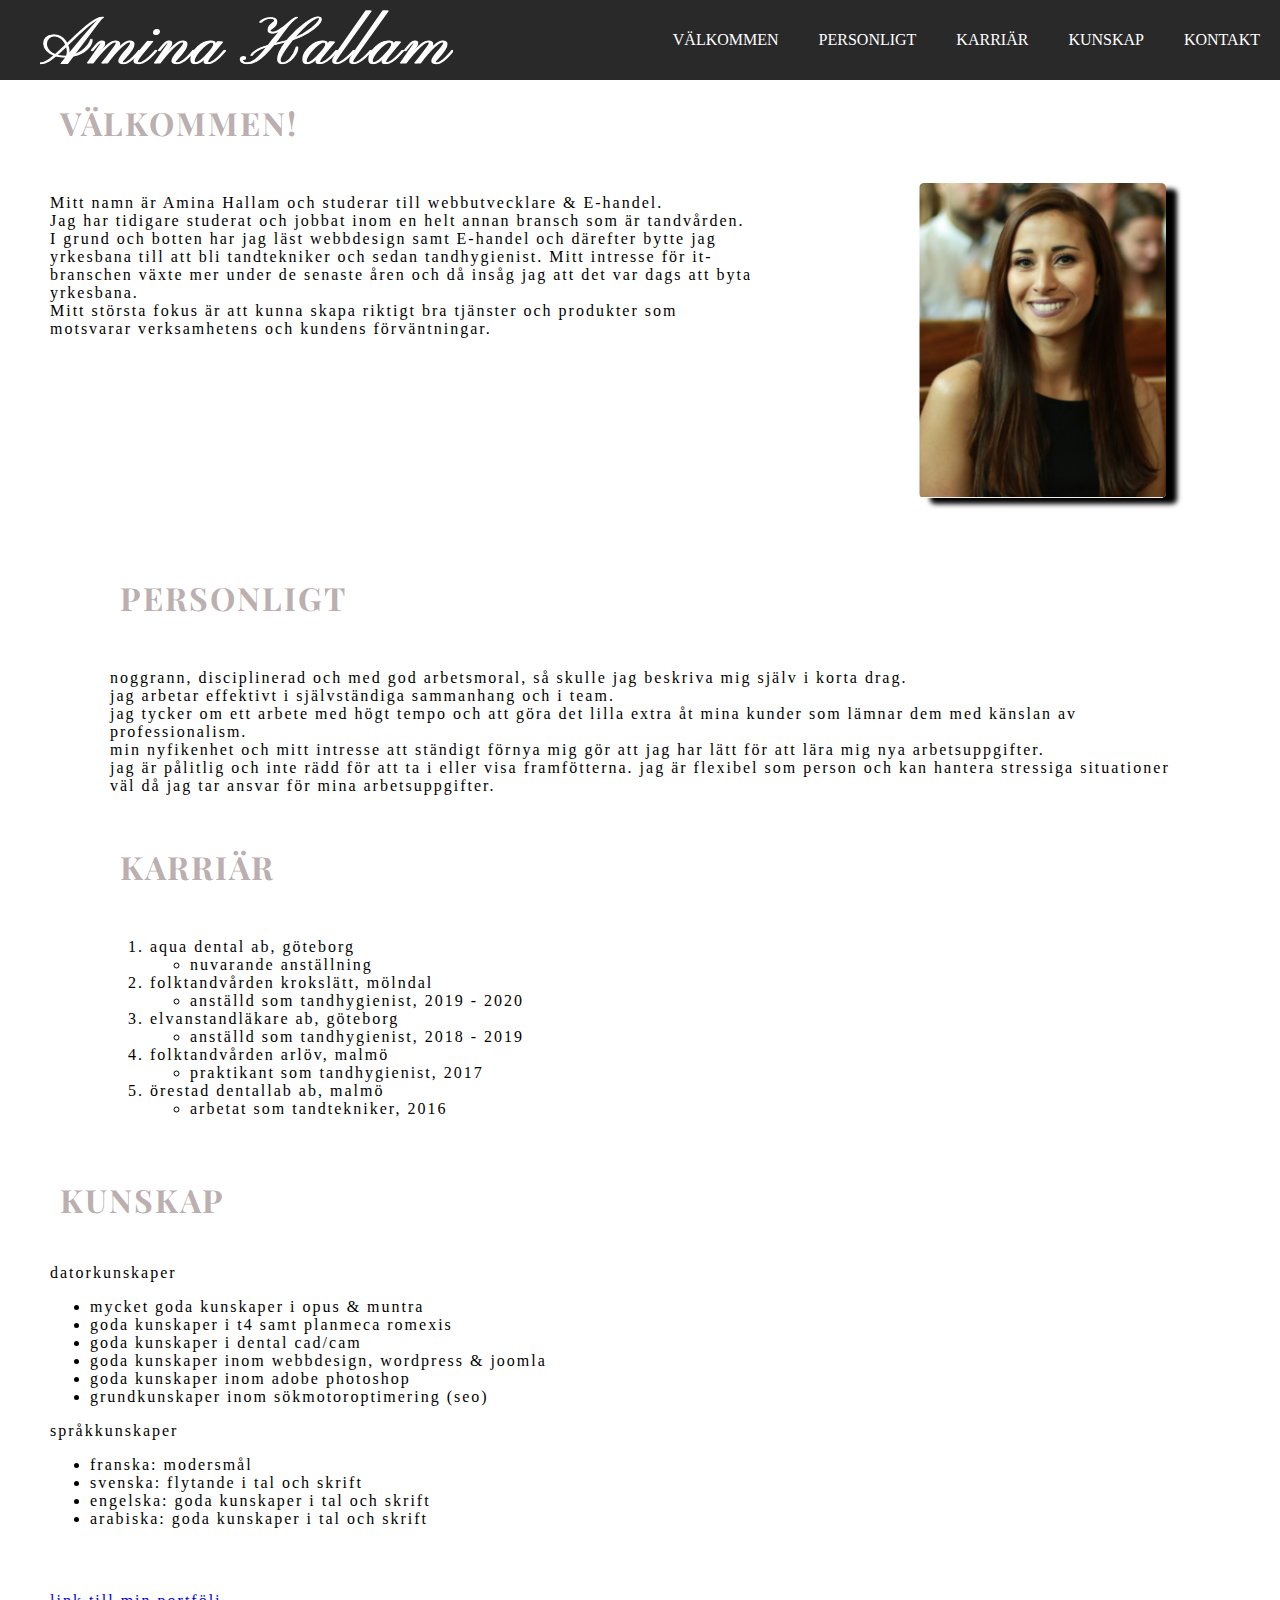
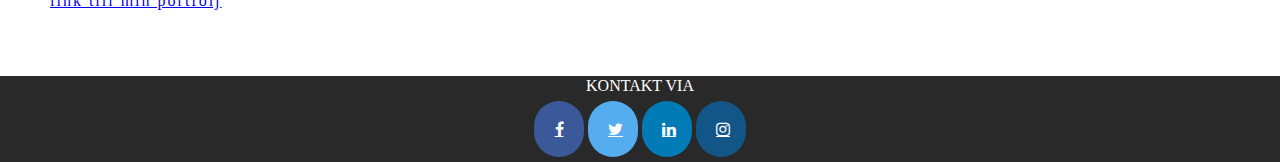
==== index.html @ 90060db5 "Added the initial files for the project :)" ====
<!DOCTYPE html>
<html lang="en">
<head>
    <meta charset="UTF-8">
    <meta http-equiv="X-UA-Compatible" content="IE=edge">
    <meta name="viewport" content="width=device-width, initial-scale=1.0">
    <title>Amina Hallam</title>
    <link rel="preconnect" href="https://fonts.googleapis.com"> 
<link rel="preconnect" href="https://fonts.gstatic.com" crossorigin> 
<link href="https://fonts.googleapis.com/css2?family=Playfair+Display:ital@1&display=swap" rel="stylesheet">
    <link rel="shortcut icon" href="logocv.png">
    <link rel="stylesheet" href="style.css">
<!-- Media Quarys -->    
    <meta name="viewport" content="width=device-width, initial-scale=1.0">
<!-- icon pour social media -->
    <link rel="stylesheet" href="https://cdnjs.cloudflare.com/ajax/libs/font-awesome/4.7.0/css/font-awesome.min.css">

</head>
<header>
    <div id="name"><img src="namn.png"></div>
    <div class="divcontainer">
        <div class="menu"><a href="#h1" class="menu">VÄLKOMMEN</a></div>  
        <div class="menu"><a href="#h2" class="menu">PERSONLIGT</a></div>     
        <div class="menu"><a href="#h3" class="menu">KARRIÄR</a></div>
        <div class="menu"><a href="#h4" class="menu">KUNSKAP</a></div>
        <div class="menu"><a href="./kontakt.html" class="menu">KONTAKT</a></div>
    </div>
</header>
<body>
    <main>
        <section id="container">
            <div class="paragraf">
                <h1 id="h1" class="valkommen">Välkommen!</h1>
                <p class="presentation">
                    Mitt namn är Amina Hallam och studerar till webbutvecklare & E-handel.
                    <br>
                    Jag har tidigare studerat och jobbat inom en helt annan bransch som är tandvården.
                    <br>
                    I grund och botten har jag läst webbdesign samt E-handel och därefter bytte jag yrkesbana till att bli tandtekniker och sedan tandhygienist. Mitt intresse för it-branschen växte mer under de senaste åren och då insåg jag att det var dags att byta yrkesbana.
                    <br> 
                    Mitt största fokus är att kunna skapa riktigt bra tjänster och produkter som motsvarar verksamhetens och kundens förväntningar.    
                </p>

            </div>
            <div class="positionimg">
                <img class="photo" src="./photo.png" alt="personligt foto">
            </div>
        </section>
        <br>

        <section class="secondcontainer">
        <div>
            <h2 id="h2" class="valkommen">Personligt</h2>
            <div>
            <p class="personligt">
                Noggrann, disciplinerad och med god arbetsmoral, så skulle jag beskriva mig själv i korta drag.
                <br>
                Jag arbetar effektivt i självständiga sammanhang och i team.
                <br>
                Jag tycker om ett arbete med högt tempo och att göra det lilla extra åt mina kunder som lämnar dem med känslan av professionalism.
                <br> 
                Min nyfikenhet och mitt intresse att ständigt förnya mig gör att jag har lätt för att lära mig nya arbetsuppgifter.
                <br>
                Jag är pålitlig och inte rädd för att ta i eller visa framfötterna. Jag är flexibel som person och kan hantera stressiga situationer väl då jag tar ansvar för mina arbetsuppgifter.<br>
            </p>
            </div>
        
        </div>

        <div>
            <h3 id="h3" class="valkommen">Karriär</h3>
            <div class="karriar">
            <p>
            <ol>
                <li>Aqua Dental AB, Göteborg</li>
                <ul>
                    <li>nuvarande anställning </li>
                </ul>
                <li>Folktandvården Krokslätt, Mölndal</li>
                <ul>
                    <li>Anställd som Tandhygienist, 2019 - 2020</li>
                </ul>
                <li>Elvanstandläkare AB, Göteborg</li>
                <ul>
                    <li>Anställd som Tandhygienist, 2018 - 2019</li>
                </ul>
                <li>Folktandvården Arlöv, Malmö</li>
                <ul>
                    <li>Praktikant som Tandhygienist, 2017</li>
                </ul>
                <li>Örestad Dentallab AB, Malmö</li>
                <ul>
                    <li>Arbetat som Tandtekniker, 2016</li>
                </ul>
            </ol>
            </p>

            </div>
        </div>
        </section>

        <section>
        <div>
            <h4 id="h4" class=valkommen>Kunskap</h4>
            <div class="kunskap">Datorkunskaper
            <ul>
                <li>Mycket goda kunskaper i Opus & Muntra</li>
                <li>Goda kunskaper i T4 samt Planmeca Romexis</li> 
                <li>Goda kunskaper i Dental CAD/CAM</li>
                <li>Goda kunskaper inom Webbdesign, wordpress & Joomla</li>
                <li>Goda kunskaper inom Adobe Photoshop</li>
                <li>Grundkunskaper inom sökmotoroptimering (SEO)</li>
            </ul>

            <p>Språkkunskaper
            <ul>  
                <li>Franska: Modersmål</li>
                <li>Svenska: Flytande i tal och skrift</li>
                <li>Engelska: Goda kunskaper i tal och skrift</li>
                <li>Arabiska: goda kunskaper i tal och skrift</li>   
            </ul> 
            </p>
            </div>
        
            <div> 
            <p class="portfolj"><a href="Portfolj.html">Link till min Portfölj</a>
            </p>
            </div>
        </div>
        </section>

        <section>
            <div class="container">

            </div>

        </section>
    </main>
    
    <footer>
        <div class="footer">
            <p>KONTAKT VIA</p>
        </div>
        <div class="icon">
            <a href="#" class="fa fa-facebook"></a> 
            <a href="#" class="fa fa-twitter"></a>
            <a href="#" class="fa fa-linkedin"></a>
            <a href="#" class="fa fa-instagram"></a>
        </div>

    </footer>



</body>
</html>
---- style.css ----
* {
    box-sizing: border-box;
}

html {
    scroll-behavior: smooth;
}

body {
    margin: 0;
    padding: 0;
}
header {
    display: flex;
    flex-wrap: wrap;
    min-height: 80px;
    background-color: #292929;
    color: white;
    flex-grow: 5;
}
#name {
     
    display: flex;
    flex-grow: 1;
    align-items: center;
    align-content: center;
    padding-left: 40px;
}

.divcontainer {
    flex-direction: row;
    flex-grow: 6;
    display: flex;
    min-height: 80px;
    background-color: #292929;
    color: white;
    justify-content: flex-end;
}

.menu {
    color: white;
    text-decoration: none;
    display: flex;
    align-items: center;
    justify-self: center;
    justify-content: center;
    padding: 10px;
    
}

.valkommen {
    font-family: 'Playfair Display', serif;
    text-transform: uppercase;
    font-size: 2em; 
    letter-spacing: 2px;
    color: #947f7fa6;
    margin-left: 60px;
    margin-right: 60px; 
    flex-grow: 6;
    
}

#container {
    display: flex;
    flex-direction: row;
}


.paragraf {
    width: 65%;
    height: 80%;
}
.presentation {
    font-family: Georgia, 'Times New Roman', Times, serif;
    margin: 50px; 
    letter-spacing: 2px;
    color: black;
}

.photo {
    width: 60%;
    height: auto;
    max-height: 30em;
    object-fit: cover;
    margin-top: 25%;
    margin-right: 50px;
    border-radius: 5px;
    flex-wrap: nowrap;
    box-shadow: 11px 6px 5px black;
}

.positionimg {
    display: flex;
    justify-content: flex-end;
    justify-items: flex-end;
    justify-self: flex-end;
    margin-right: 5%;
}

.secondcontainer {
    font-family: Georgia, 'Times New Roman', Times, serif;
    text-transform: uppercase;
    color: #947f7fa1;
    margin: 60px; 
}

.personligt {
    font-family: Georgia, 'Times New Roman', Times, serif;
    text-transform: lowercase;
    margin: 50px; 
    letter-spacing: 2px;
    color: black;

}

.karriar {
    font-family: Georgia, 'Times New Roman', Times, serif;
    text-transform: lowercase;
    margin: 50px; 
    letter-spacing: 2px;
    color: black;
    
}

.kunskap {
    font-family: Georgia, 'Times New Roman', Times, serif;
    text-transform: lowercase;
    margin-left: 50px; 
    letter-spacing: 2px;
    color: black;

}

.container {
    width: 100%;
    height: 50px;
    background-color: white;
}

.portfolj {
    font-family: Georgia, 'Times New Roman', Times, serif;
    text-transform: lowercase;
    margin-top: 5%;
    margin-left: 50px; 
    letter-spacing: 2px;
    color: black;

}


.footer {
    display: flex;
    width: 100%;
    height: 20px;
    background-color: #292929;
    color: white;
    flex-grow: 5;
    align-items: center;
    justify-items: center;
    justify-content: center;

}


.icon {
    background-color: #292929;
    display: flex;
    align-items: center;
    justify-items: center;
    justify-content: center;
}


.fa {  
    padding: 20px;  
  text-align: center;  
    margin: 5px 2px;  
    font-size: 30px;  
    width: 50px; 
    border-radius: 40px; 
  }  
  .fa-facebook {  
    background: #3B5998;  
    color: white; 
    border-radius: 40px; 
  }  
  .fa-twitter {  
    background: #55ACEE;  
    color: white; 
    border-radius: 40px; 
  } 
  .fa-linkedin {  
    background: #007bb5;  
    color: white;
    border-radius: 40px;  
  }  
  .fa-instagram {  
    background: #125688;  
    color: white;  
    border-radius: 40px;
  } 

  .job {
    width: 80%;
    max-height: 20em;
    object-fit: cover;
    margin-top: 45%;
    margin-right: 50px;
    border-radius: 80px;
    flex-wrap: nowrap;
    box-shadow: 11px 6px 5px rgb(197, 176, 176);
  }

  /****** media query ******/

@media  screen and (max-width: 1080) {
    .footer {
        width: 100%;
        height: auto;
    }
    .icon {
        width: 100%;
        height: auto;
    }
    #name {
        object-fit: contain;
        width: auto;
    }
    header {
        display: flex;
        flex-wrap: wrap;
    }
}

@media screen and (max-width: 630px) {

    .divcontainer {
        display: flex;
        width: auto; 
        flex-wrap: wrap;
        
    }

    #name {
        display: none; 
        height: 0;
        margin-left: 0px;
        flex-basis: 0%;
    }
    .menu {
    display: flex;
    align-items: center;
    justify-self: center;
    justify-content: center;
    margin-top: 5px;

    
    }
    
    .photo {
        width: 120px;
        position: static;
        margin-top: 60px;
        margin-right: 10px;
        padding: 0; 
    }
    .presentation {
        margin: 15px; 
    }
    .main {
        padding: 0; 
    }
    .div {
        margin: 0; 
    }
    .divcontainer {
        padding-left: 0; 
    }
    .valkommen {
        width: 100%;
        margin: 15px; 
        display: flex;
        align-items: center;
        justify-content: center;
        align-content: center;
        padding: 0; 
    }
    .personligt {
        margin: 10px; 
        padding: 0; 
    }
    .karriar {
        margin: 0;
        padding: 0; 
    }
    .kunskap {
        margin: 15px; 
    }

    .footer .icon {
        width: auto;
        justify-content: flex-end;
    }

 }
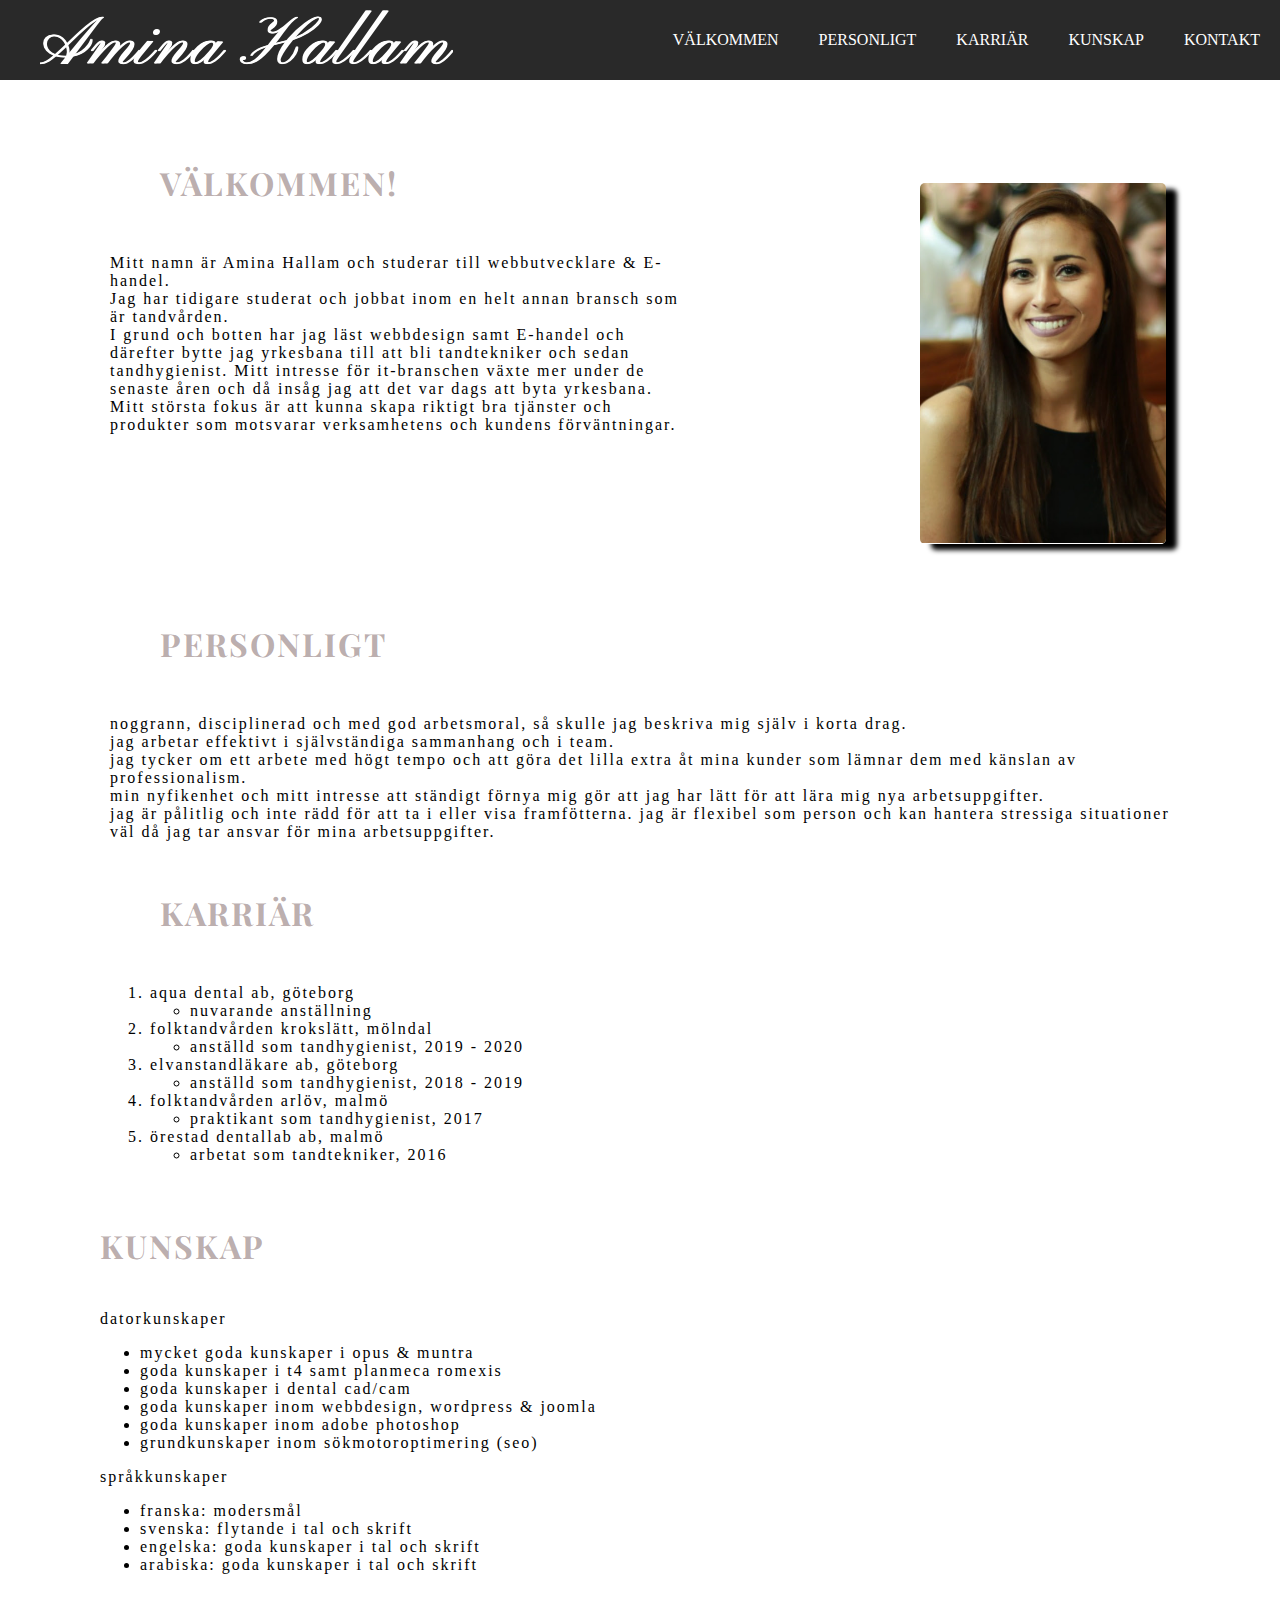
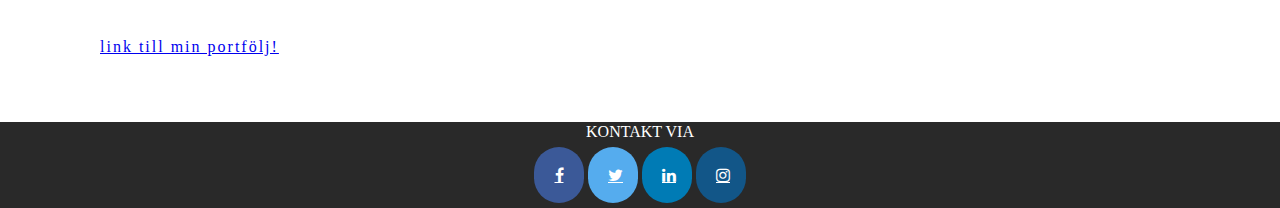
==== commit 5eac2db8: "Changed the fonts" ====
--- a/index.html
+++ b/index.html
@@ -9,10 +9,11 @@
 <link rel="preconnect" href="https://fonts.gstatic.com" crossorigin> 
 <link href="https://fonts.googleapis.com/css2?family=Playfair+Display:ital@1&display=swap" rel="stylesheet">
     <link rel="shortcut icon" href="logocv.png">
-    <link rel="stylesheet" href="style.css">
-<!-- Media Quarys -->    
+    <link rel="stylesheet" href="style.css">  
+    <link rel="stylesheet" href="https://use.fontawesome.com/releases/v5.15.4/css/all.css" integrity="sha384-DyZ88mC6Up2uqS4h/KRgHuoeGwBcD4Ng9SiP4dIRy0EXTlnuz47vAwmeGwVChigm" crossorigin="anonymous"> 
+   
     <meta name="viewport" content="width=device-width, initial-scale=1.0">
-<!-- icon pour social media -->
+
     <link rel="stylesheet" href="https://cdnjs.cloudflare.com/ajax/libs/font-awesome/4.7.0/css/font-awesome.min.css">
 
 </head>
@@ -123,7 +124,8 @@
             </div>
         
             <div> 
-            <p class="portfolj"><a href="Portfolj.html">Link till min Portfölj</a>
+            <p class="portfolj"><a href="Portfolj.html">Link till min Portfölj!</a>
+                <i class="fas fa-book-reader"></i>
             </p>
             </div>
         </div>
--- a/style.css
+++ b/style.css
@@ -54,7 +54,7 @@
     font-size: 2em; 
     letter-spacing: 2px;
     color: #947f7fa6;
-    margin-left: 60px;
+    margin-left: 100px;
     margin-right: 60px; 
     flex-grow: 6;
     
@@ -69,6 +69,7 @@
 .paragraf {
     width: 65%;
     height: 80%;
+    padding: 60px;
 }
 .presentation {
     font-family: Georgia, 'Times New Roman', Times, serif;
@@ -125,7 +126,7 @@
 .kunskap {
     font-family: Georgia, 'Times New Roman', Times, serif;
     text-transform: lowercase;
-    margin-left: 50px; 
+    margin-left: 100px; 
     letter-spacing: 2px;
     color: black;
 
@@ -141,11 +142,44 @@
     font-family: Georgia, 'Times New Roman', Times, serif;
     text-transform: lowercase;
     margin-top: 5%;
-    margin-left: 50px; 
-    letter-spacing: 2px;
-    color: black;
-
-}
+    margin-left: 100px; 
+    letter-spacing: 2px;
+    color: black;
+
+}
+
+input[type=text], select, textarea {
+    width: 100%;
+    padding: 12px;
+    border: 1px solid rgb(236, 211, 211);
+    border-radius: 4px;
+    box-sizing: border-box;
+    margin-top: 6px;
+    margin-bottom: 16px;
+    resize: vertical;
+    background-color: white;
+  }
+  
+  input[type=submit] {
+    background-color: #aa8c04;
+    color: white;
+    padding: 12px 20px;
+    border: none;
+    border-radius: 4px;
+    cursor: pointer;
+  }
+  
+  input[type=submit]:hover {
+    background-color: #aa8c04;
+  }
+  
+  .formular {
+    font-family: Georgia, 'Times New Roman', Times, serif;
+    border-radius: 5px;
+    background-color: #f2f2f2;
+    padding: 50px;
+    margin: 50px;
+  }
 
 
 .footer {
@@ -173,7 +207,7 @@
 
 .fa {  
     padding: 20px;  
-  text-align: center;  
+    text-align: center;  
     margin: 5px 2px;  
     font-size: 30px;  
     width: 50px; 
@@ -208,10 +242,8 @@
     margin-right: 50px;
     border-radius: 80px;
     flex-wrap: nowrap;
-    box-shadow: 11px 6px 5px rgb(197, 176, 176);
-  }
-
-  /****** media query ******/
+    box-shadow: 8px 3px 5px rgb(197 176 176)
+  }
 
 @media  screen and (max-width: 1080) {
     .footer {
@@ -260,12 +292,17 @@
     .photo {
         width: 120px;
         position: static;
-        margin-top: 60px;
-        margin-right: 10px;
+        margin-top: 100px;
+        margin-right: 60px;
         padding: 0; 
     }
+    .paragraf {
+        padding: 10px;
+    }
+
     .presentation {
         margin: 15px; 
+        padding: 10px;
     }
     .main {
         padding: 0; 
@@ -283,7 +320,7 @@
         align-items: center;
         justify-content: center;
         align-content: center;
-        padding: 0; 
+        padding: 10px; 
     }
     .personligt {
         margin: 10px; 
@@ -291,10 +328,11 @@
     }
     .karriar {
         margin: 0;
-        padding: 0; 
+        padding: 10px; 
     }
     .kunskap {
         margin: 15px; 
+        padding: 10px;
     }
 
     .footer .icon {
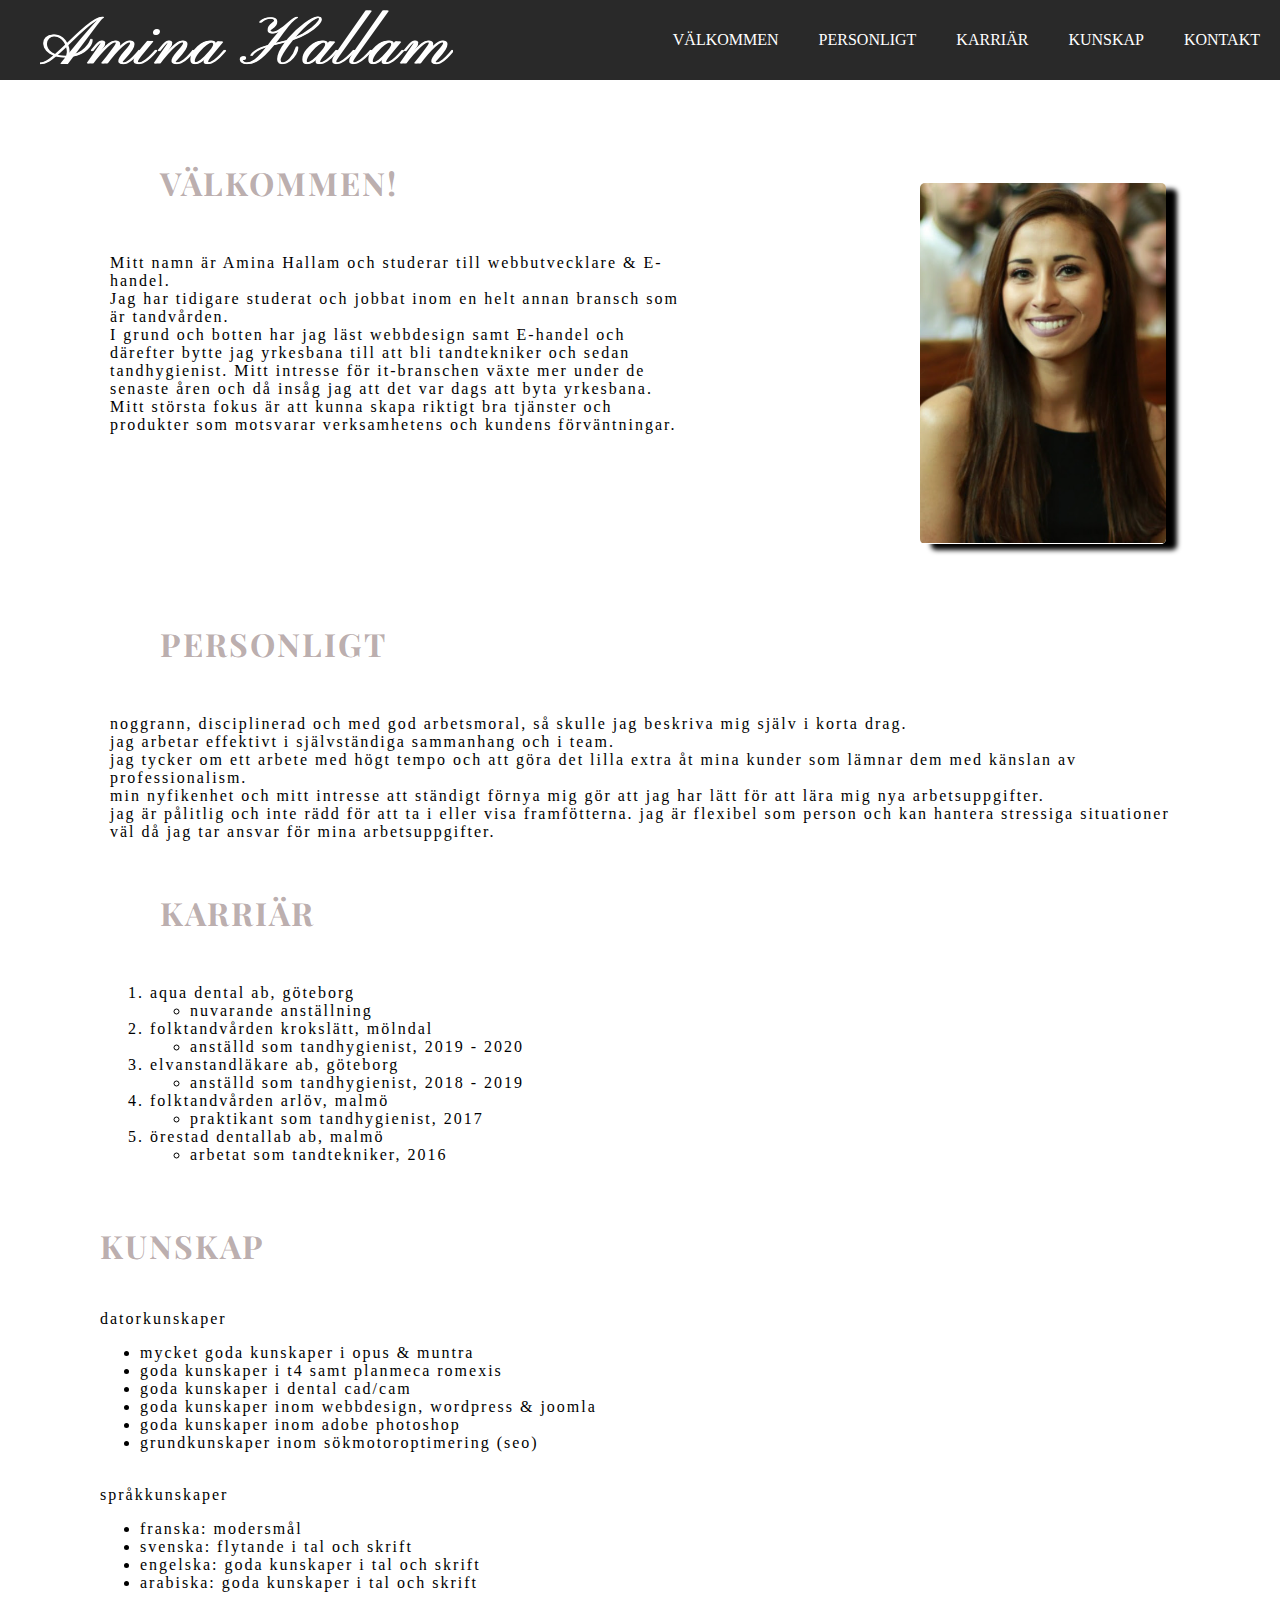
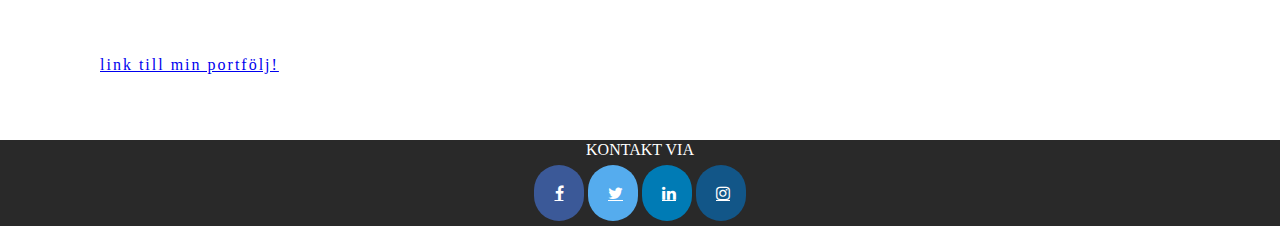
==== commit 6ca054a9: "Last touch up" ====
--- a/index.html
+++ b/index.html
@@ -6,8 +6,8 @@
     <meta name="viewport" content="width=device-width, initial-scale=1.0">
     <title>Amina Hallam</title>
     <link rel="preconnect" href="https://fonts.googleapis.com"> 
-<link rel="preconnect" href="https://fonts.gstatic.com" crossorigin> 
-<link href="https://fonts.googleapis.com/css2?family=Playfair+Display:ital@1&display=swap" rel="stylesheet">
+    <link rel="preconnect" href="https://fonts.gstatic.com" crossorigin> 
+    <link href="https://fonts.googleapis.com/css2?family=Playfair+Display:ital@1&display=swap" rel="stylesheet">
     <link rel="shortcut icon" href="logocv.png">
     <link rel="stylesheet" href="style.css">  
     <link rel="stylesheet" href="https://use.fontawesome.com/releases/v5.15.4/css/all.css" integrity="sha384-DyZ88mC6Up2uqS4h/KRgHuoeGwBcD4Ng9SiP4dIRy0EXTlnuz47vAwmeGwVChigm" crossorigin="anonymous"> 
@@ -17,8 +17,9 @@
     <link rel="stylesheet" href="https://cdnjs.cloudflare.com/ajax/libs/font-awesome/4.7.0/css/font-awesome.min.css">
 
 </head>
-<header>
-    <div id="name"><img src="namn.png"></div>
+<body>
+    <header>
+    <div id="name"><img src="namn.png" alt="Amina Hallam"></div>
     <div class="divcontainer">
         <div class="menu"><a href="#h1" class="menu">VÄLKOMMEN</a></div>  
         <div class="menu"><a href="#h2" class="menu">PERSONLIGT</a></div>     
@@ -26,8 +27,7 @@
         <div class="menu"><a href="#h4" class="menu">KUNSKAP</a></div>
         <div class="menu"><a href="./kontakt.html" class="menu">KONTAKT</a></div>
     </div>
-</header>
-<body>
+    </header>
     <main>
         <section id="container">
             <div class="paragraf">
@@ -71,7 +71,7 @@
         <div>
             <h3 id="h3" class="valkommen">Karriär</h3>
             <div class="karriar">
-            <p>
+            
             <ol>
                 <li>Aqua Dental AB, Göteborg</li>
                 <ul>
@@ -94,7 +94,7 @@
                     <li>Arbetat som Tandtekniker, 2016</li>
                 </ul>
             </ol>
-            </p>
+   
 
             </div>
         </div>
@@ -103,7 +103,7 @@
         <section>
         <div>
             <h4 id="h4" class=valkommen>Kunskap</h4>
-            <div class="kunskap">Datorkunskaper
+        <div class="kunskap">Datorkunskaper
             <ul>
                 <li>Mycket goda kunskaper i Opus & Muntra</li>
                 <li>Goda kunskaper i T4 samt Planmeca Romexis</li> 
@@ -112,16 +112,18 @@
                 <li>Goda kunskaper inom Adobe Photoshop</li>
                 <li>Grundkunskaper inom sökmotoroptimering (SEO)</li>
             </ul>
-
-            <p>Språkkunskaper
+        </div>
+        <br>
+        <div class="kunskap">Språkkunskaper
             <ul>  
                 <li>Franska: Modersmål</li>
                 <li>Svenska: Flytande i tal och skrift</li>
                 <li>Engelska: Goda kunskaper i tal och skrift</li>
                 <li>Arabiska: goda kunskaper i tal och skrift</li>   
             </ul> 
-            </p>
-            </div>
+            
+        </div>
+            
         
             <div> 
             <p class="portfolj"><a href="Portfolj.html">Link till min Portfölj!</a>
@@ -131,12 +133,12 @@
         </div>
         </section>
 
-        <section>
-            <div class="container">
+        
+        <div class="container">
 
-            </div>
+        </div>
 
-        </section>
+        
     </main>
     
     <footer>
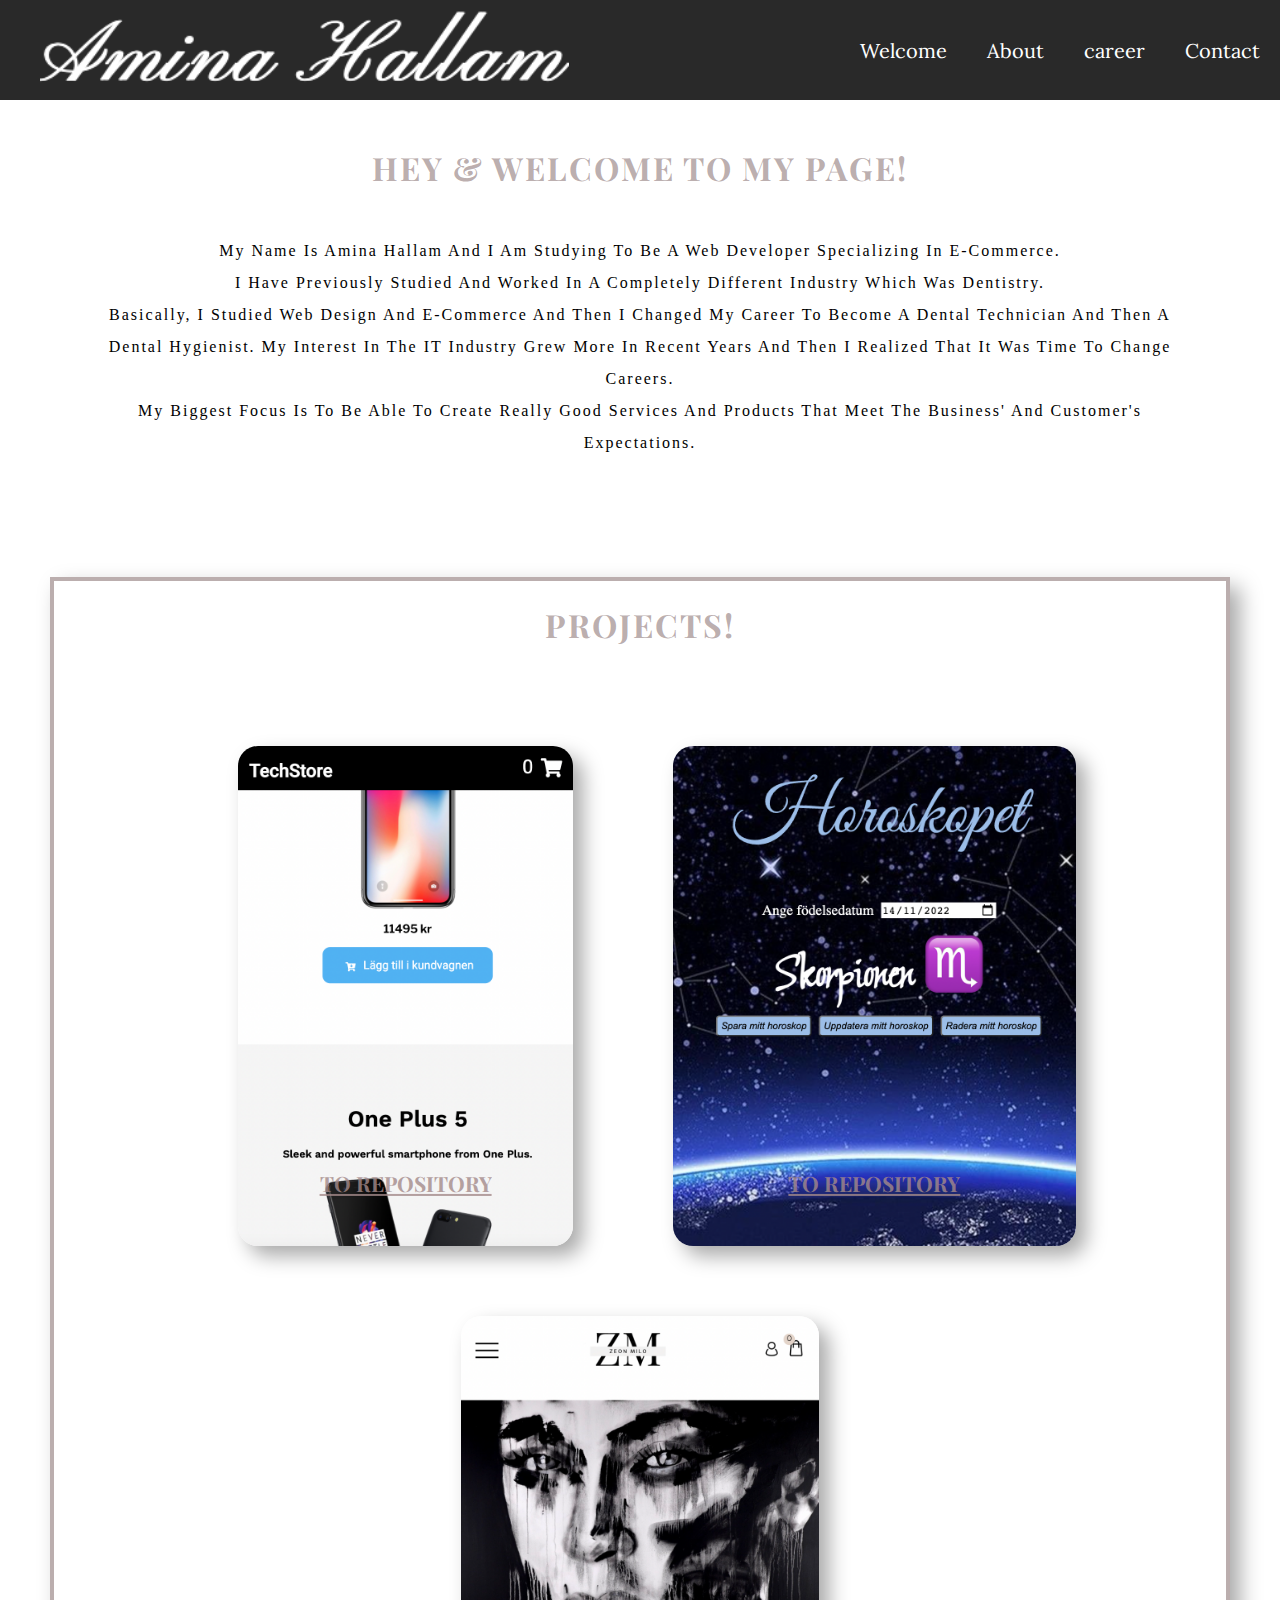
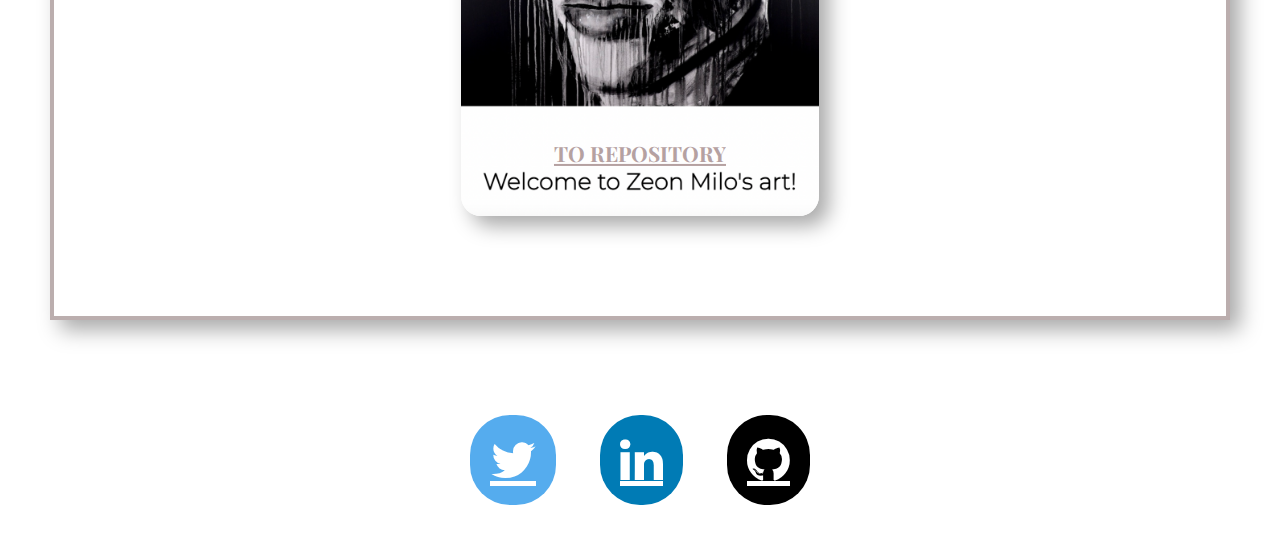
==== commit cf533fe4: "New-changes" ====
--- a/index.html
+++ b/index.html
@@ -8,10 +8,15 @@
     <link rel="preconnect" href="https://fonts.googleapis.com"> 
     <link rel="preconnect" href="https://fonts.gstatic.com" crossorigin> 
     <link href="https://fonts.googleapis.com/css2?family=Playfair+Display:ital@1&display=swap" rel="stylesheet">
-    <link rel="shortcut icon" href="logocv.png">
+    <link rel="shortcut icon" href="./icon/logocv.png">
     <link rel="stylesheet" href="style.css">  
     <link rel="stylesheet" href="https://use.fontawesome.com/releases/v5.15.4/css/all.css" integrity="sha384-DyZ88mC6Up2uqS4h/KRgHuoeGwBcD4Ng9SiP4dIRy0EXTlnuz47vAwmeGwVChigm" crossorigin="anonymous"> 
-   
+    <link rel="preconnect" href="https://fonts.googleapis.com">
+    <link rel="preconnect" href="https://fonts.gstatic.com" crossorigin>
+    <link rel="preconnect" href="https://fonts.googleapis.com">
+    <link rel="preconnect" href="https://fonts.gstatic.com" crossorigin>
+    <link href="https://fonts.googleapis.com/css2?family=Assistant:wght@300&family=Cinzel&family=Lora:ital@1&family=Roboto:wght@700&family=Shalimar&display=swap" rel="stylesheet">    
+    
     <meta name="viewport" content="width=device-width, initial-scale=1.0">
 
     <link rel="stylesheet" href="https://cdnjs.cloudflare.com/ajax/libs/font-awesome/4.7.0/css/font-awesome.min.css">
@@ -19,137 +24,74 @@
 </head>
 <body>
     <header>
-    <div id="name"><img src="namn.png" alt="Amina Hallam"></div>
+        <div><a href="./index.html"><img id="name" src="./icon/namn.png" alt="Amina Hallam"></a></div>
     <div class="divcontainer">
-        <div class="menu"><a href="#h1" class="menu">VÄLKOMMEN</a></div>  
-        <div class="menu"><a href="#h2" class="menu">PERSONLIGT</a></div>     
-        <div class="menu"><a href="#h3" class="menu">KARRIÄR</a></div>
-        <div class="menu"><a href="#h4" class="menu">KUNSKAP</a></div>
-        <div class="menu"><a href="./kontakt.html" class="menu">KONTAKT</a></div>
+        <div class="menu"><a href="./index.html" class="menu">Welcome</a></div>  
+        <div class="menu"><a href="./personligt.html" class="menu">About</a></div>     
+        <div class="menu"><a href="./Portfolj.html" class="menu">career</a></div>
+        <div class="menu"><a href="./kontakt.html" class="menu">Contact</a></div>
     </div>
     </header>
     <main>
-        <section id="container">
+        <section id="indexContainer">
+
             <div class="paragraf">
-                <h1 id="h1" class="valkommen">Välkommen!</h1>
-                <p class="presentation">
-                    Mitt namn är Amina Hallam och studerar till webbutvecklare & E-handel.
-                    <br>
-                    Jag har tidigare studerat och jobbat inom en helt annan bransch som är tandvården.
-                    <br>
-                    I grund och botten har jag läst webbdesign samt E-handel och därefter bytte jag yrkesbana till att bli tandtekniker och sedan tandhygienist. Mitt intresse för it-branschen växte mer under de senaste åren och då insåg jag att det var dags att byta yrkesbana.
-                    <br> 
-                    Mitt största fokus är att kunna skapa riktigt bra tjänster och produkter som motsvarar verksamhetens och kundens förväntningar.    
-                </p>
+                <h1 id="h1" class="valkommen">Hey & welcome to my page!</h1>
 
             </div>
-            <div class="positionimg">
-                <img class="photo" src="./photo.png" alt="personligt foto">
+
+            <div>
+
+                <p class="personligt">
+                    My name is Amina Hallam and I am studying to be a web developer specializing in E-commerce.
+                    <br>
+                    I have previously studied and worked in a completely different industry which was dentistry.
+                    <br>
+                    Basically, I studied web design and e-commerce and then I changed my career to become a dental technician and then a dental hygienist. My interest in the IT industry grew more in recent years and then I realized that it was time to change careers.
+                    <br> 
+                    My biggest focus is to be able to create really good services and products that meet the business' and customer's expectations.
+                </p>
+                
             </div>
+            
         </section>
         <br>
 
-        <section class="secondcontainer">
+        <section id="indexBox">
         <div>
-            <h2 id="h2" class="valkommen">Personligt</h2>
-            <div>
-            <p class="personligt">
-                Noggrann, disciplinerad och med god arbetsmoral, så skulle jag beskriva mig själv i korta drag.
-                <br>
-                Jag arbetar effektivt i självständiga sammanhang och i team.
-                <br>
-                Jag tycker om ett arbete med högt tempo och att göra det lilla extra åt mina kunder som lämnar dem med känslan av professionalism.
-                <br> 
-                Min nyfikenhet och mitt intresse att ständigt förnya mig gör att jag har lätt för att lära mig nya arbetsuppgifter.
-                <br>
-                Jag är pålitlig och inte rädd för att ta i eller visa framfötterna. Jag är flexibel som person och kan hantera stressiga situationer väl då jag tar ansvar för mina arbetsuppgifter.<br>
-            </p>
-            </div>
-        
+            <h1 id="h1" class="valkommen">Projects!</h1>
+
         </div>
 
-        <div>
-            <h3 id="h3" class="valkommen">Karriär</h3>
-            <div class="karriar">
+        <div class="projectsContainer">
+
+           <div class="imgContainer" id="projectImage">
+                <img id="imgBox" src="./project/techStore.png" alt="TechStore">
+                    <a class="centered" href="https://github.com/AminaHallam/TechStore" target="_blank"><h3>To repository</h3></a>
+            </div> 
+            <div class="imgContainer" id="projectImage">
+                <img id="imgBox" src="./project/horoscope.png" alt="Horoscope">
+                <a class="centered" href="https://github.com/AminaHallam/Horoskop" target="_blank"><h3>To repository</h3></a>
+            </div> 
+            <div class="imgContainer" id="projectImage">
+                <img id="imgBox" src="./project/zeonMilo.png" alt="Zeon Milo">
+                <a class="centered" href="https://github.com/AminaHallam/Webshop" target="_blank"><h3>To repository</h3></a>             
+            </div>
             
-            <ol>
-                <li>Aqua Dental AB, Göteborg</li>
-                <ul>
-                    <li>nuvarande anställning </li>
-                </ul>
-                <li>Folktandvården Krokslätt, Mölndal</li>
-                <ul>
-                    <li>Anställd som Tandhygienist, 2019 - 2020</li>
-                </ul>
-                <li>Elvanstandläkare AB, Göteborg</li>
-                <ul>
-                    <li>Anställd som Tandhygienist, 2018 - 2019</li>
-                </ul>
-                <li>Folktandvården Arlöv, Malmö</li>
-                <ul>
-                    <li>Praktikant som Tandhygienist, 2017</li>
-                </ul>
-                <li>Örestad Dentallab AB, Malmö</li>
-                <ul>
-                    <li>Arbetat som Tandtekniker, 2016</li>
-                </ul>
-            </ol>
-   
+        </div>
 
-            </div>
         </div>
         </section>
-
-        <section>
-        <div>
-            <h4 id="h4" class=valkommen>Kunskap</h4>
-        <div class="kunskap">Datorkunskaper
-            <ul>
-                <li>Mycket goda kunskaper i Opus & Muntra</li>
-                <li>Goda kunskaper i T4 samt Planmeca Romexis</li> 
-                <li>Goda kunskaper i Dental CAD/CAM</li>
-                <li>Goda kunskaper inom Webbdesign, wordpress & Joomla</li>
-                <li>Goda kunskaper inom Adobe Photoshop</li>
-                <li>Grundkunskaper inom sökmotoroptimering (SEO)</li>
-            </ul>
-        </div>
-        <br>
-        <div class="kunskap">Språkkunskaper
-            <ul>  
-                <li>Franska: Modersmål</li>
-                <li>Svenska: Flytande i tal och skrift</li>
-                <li>Engelska: Goda kunskaper i tal och skrift</li>
-                <li>Arabiska: goda kunskaper i tal och skrift</li>   
-            </ul> 
-            
-        </div>
-            
-        
-            <div> 
-            <p class="portfolj"><a href="Portfolj.html">Link till min Portfölj!</a>
-                <i class="fas fa-book-reader"></i>
-            </p>
-            </div>
-        </div>
-        </section>
-
-        
-        <div class="container">
-
-        </div>
 
         
     </main>
     
     <footer>
-        <div class="footer">
-            <p>KONTAKT VIA</p>
-        </div>
         <div class="icon">
-            <a href="#" class="fa fa-facebook"></a> 
-            <a href="#" class="fa fa-twitter"></a>
-            <a href="#" class="fa fa-linkedin"></a>
-            <a href="#" class="fa fa-instagram"></a>
+            <a href="https://twitter.com/amina_hallam" target="_blank" class="fa fa-twitter"></a>
+            <a href="https://www.linkedin.com/in/amina-hallam-173391160/" target="_blank" class="fa fa-linkedin"></a>
+            <a href="https://github.com/AminaHallam?tab=repositories" target="_blank" class="fa fa-github"></a>
+            
         </div>
 
     </footer>
--- a/style.css
+++ b/style.css
@@ -28,6 +28,10 @@
 }
 
 .divcontainer {
+    font-family: 'Assistant', sans-serif;
+    font-family: 'Cinzel', serif;
+    font-family: 'Lora', serif;
+    font-size: 20px;
     flex-direction: row;
     flex-grow: 6;
     display: flex;
@@ -54,82 +58,130 @@
     font-size: 2em; 
     letter-spacing: 2px;
     color: #947f7fa6;
-    margin-left: 100px;
-    margin-right: 60px; 
+    display: flex;
     flex-grow: 6;
+    margin-bottom: 30px;
+    justify-content: center;
+    gap: 10px; 
     
 }
 
 #container {
     display: flex;
-    flex-direction: row;
+    flex-direction: column;
+    justify-content: center;
+    align-items: center;
+    margin: 40px; 
+}
+
+#indexContainer {
+    display: flex;
+    flex-direction: column;
+    justify-content: center;
+    align-items: center;
+    text-align: center;
 }
 
 
 .paragraf {
-    width: 65%;
+    width: 100%;
     height: 80%;
-    padding: 60px;
+    padding-top: 25px;
 }
 .presentation {
     font-family: Georgia, 'Times New Roman', Times, serif;
-    margin: 50px; 
     letter-spacing: 2px;
     color: black;
+    line-height: 2;
+}
+
+.kontaktPresentation {
+    padding: 40px; 
+    font-family: Georgia, 'Times New Roman', Times, serif;
+    letter-spacing: 2px;
+    color: black;
+    line-height: 2;
+
+    object-fit: cover;
+    width: 400px;
+    height: 500px;
+    box-shadow: 10px 10px 5px #aaaaaa;
+    display: flex;
+    justify-content: center;
+    align-items: center;
 }
 
 .photo {
-    width: 60%;
+    width: 100%;
     height: auto;
     max-height: 30em;
     object-fit: cover;
-    margin-top: 25%;
-    margin-right: 50px;
-    border-radius: 5px;
+    margin-top: 10px;
+    border-radius: 100px;
     flex-wrap: nowrap;
-    box-shadow: 11px 6px 5px black;
-}
+    box-shadow: 10px 10px 20px #afa9a9;
+}
+
 
 .positionimg {
     display: flex;
-    justify-content: flex-end;
-    justify-items: flex-end;
-    justify-self: flex-end;
-    margin-right: 5%;
-}
+    justify-content: center;
+}
+
 
 .secondcontainer {
     font-family: Georgia, 'Times New Roman', Times, serif;
     text-transform: uppercase;
     color: #947f7fa1;
-    margin: 60px; 
+    
+}
+
+.personligt, .kunskap {
+    font-family: Georgia, 'Times New Roman', Times, serif;
+    text-transform: capitalize;
+    margin-left: 100px; 
+    margin-right: 100px;
+    margin-bottom: 50px;
+    letter-spacing: 2px;
+    color: black;
+    line-height: 2;
+
 }
 
 .personligt {
-    font-family: Georgia, 'Times New Roman', Times, serif;
-    text-transform: lowercase;
-    margin: 50px; 
+    text-align: center;
+}
+
+.karriar {
+    font-family: Georgia, 'Times New Roman', Times, serif;
+    text-transform: capitalize;
+
+    margin-right: 100px;
+    margin-bottom: 50px;
     letter-spacing: 2px;
     color: black;
-
-}
-
-.karriar {
-    font-family: Georgia, 'Times New Roman', Times, serif;
-    text-transform: lowercase;
-    margin: 50px; 
-    letter-spacing: 2px;
-    color: black;
-    
-}
-
-.kunskap {
-    font-family: Georgia, 'Times New Roman', Times, serif;
-    text-transform: lowercase;
-    margin-left: 100px; 
-    letter-spacing: 2px;
-    color: black;
-
+    line-height: 2;
+}
+
+#careerImg {
+    width: 500px;
+    height: 350px;
+}
+
+#thirdContainer {
+    display: flex;
+    flex-direction: row;
+    justify-content: center;
+    align-items: center;
+}
+
+#indexBox {
+    font-family: Georgia, 'Times New Roman', Times, serif;
+    text-transform: uppercase;
+    color: #947f7fa1;
+    border: 4px solid #947f7fa1;
+    margin: 50px;
+    box-shadow: 10px 10px 20px #aaaaaa;
 }
 
 .container {
@@ -138,15 +190,18 @@
     background-color: white;
 }
 
+
 .portfolj {
     font-family: Georgia, 'Times New Roman', Times, serif;
-    text-transform: lowercase;
     margin-top: 5%;
     margin-left: 100px; 
     letter-spacing: 2px;
     color: black;
-
-}
+    text-transform: capitalize;
+
+}
+
+
 
 input[type=text], select, textarea {
     width: 100%;
@@ -161,7 +216,7 @@
   }
   
   input[type=submit] {
-    background-color: #aa8c04;
+    background-color: #947f7fa1;
     color: white;
     padding: 12px 20px;
     border: none;
@@ -170,7 +225,7 @@
   }
   
   input[type=submit]:hover {
-    background-color: #aa8c04;
+    background-color: #947f7fa1;
   }
   
   .formular {
@@ -184,9 +239,7 @@
 
 .footer {
     display: flex;
-    width: 100%;
-    height: 20px;
-    background-color: #292929;
+    height: 150px;
     color: white;
     flex-grow: 5;
     align-items: center;
@@ -197,53 +250,150 @@
 
 
 .icon {
-    background-color: #292929;
     display: flex;
     align-items: center;
     justify-items: center;
     justify-content: center;
+    font-size: 50px;
+    gap: 40px; 
+    padding: 40px; 
 }
 
 
 .fa {  
+    font-size: 40px;
     padding: 20px;  
     text-align: center;  
     margin: 5px 2px;  
-    font-size: 30px;  
-    width: 50px; 
     border-radius: 40px; 
   }  
-  .fa-facebook {  
-    background: #3B5998;  
-    color: white; 
-    border-radius: 40px; 
-  }  
+
+.fa:hover {
+    background-color: #3d4246;
+    opacity: 0.85;
+}
+   
   .fa-twitter {  
     background: #55ACEE;  
     color: white; 
+    font-size: 40px;
     border-radius: 40px; 
   } 
+
   .fa-linkedin {  
     background: #007bb5;  
     color: white;
     border-radius: 40px;  
+    font-size: 40px;
   }  
-  .fa-instagram {  
-    background: #125688;  
-    color: white;  
+  .fa-github {  
+    color: white; 
+    background-color: black; 
     border-radius: 40px;
+    font-size: 80px;
+    border-radius: 40px; 
+    
   } 
 
-  .job {
-    width: 80%;
-    max-height: 20em;
+
+  .contactHeader {
+    font-family: 'Playfair Display', serif;
+    text-transform: uppercase;
+    font-size: 2em; 
+    letter-spacing: 2px;
+    color: #947f7fa6;
+    display: flex;
+    flex-grow: 6;
+    justify-content: center;
+  }
+
+
+  .contactDiv {
+    display: flex;
+    justify-content: center;
     object-fit: cover;
-    margin-top: 45%;
-    margin-right: 50px;
-    border-radius: 80px;
-    flex-wrap: nowrap;
-    box-shadow: 8px 3px 5px rgb(197 176 176)
-  }
+    height: 350px;
+    box-shadow: 10px 10px 5px #aaaaaa;
+    border-radius: 5px;
+  }
+
+  img {
+      height: 100px;
+  }
+
+  .contactIcons {
+    display: flex;
+    flex-direction: row;
+    justify-content: center;
+    padding-top: 20px;
+    gap: 100px; 
+      
+  }
+
+  .adressContainer, .phoneContainer, .emailContainer {
+      display: flex;
+      flex-direction: column;
+      justify-content: center;
+      align-items: center;
+  }
+
+  .projectsContainer {
+    display: flex;
+    flex-wrap: wrap;
+    justify-content: center;
+  
+    width: 100%;
+    margin-bottom: 100px;
+  }
+  
+  #projectImage {
+    display: flex;
+    justify-content: center;
+    width: 40%;
+    height: 100%; 
+  }
+  
+  #imgBox {
+    object-fit: cover;
+    height: 500px;
+    box-shadow: 10px 10px 20px #aaaaaa;
+    
+    border-radius: 20px;
+    transition: all 0.2s ease-in;
+  }
+  
+  #imgBox:hover {
+  background-color: #3d4246;
+  opacity: 0.85; 
+  transform: scale(1.02);
+  
+  }
+
+.imgContainer {
+position: relative;
+text-align: center;
+color: white;
+padding-top: 70px;
+}
+
+.centered {
+font-family: 'Playfair Display', serif;
+position: absolute;
+display: flex;
+top: 89%;
+left: 50%;
+transform: translate(-50%, -50%);
+font-size: 18px;
+font-weight: bolder;
+color: #a48a8a;
+
+padding: 7px 12px;
+opacity: 0.80;
+justify-content: center;
+align-items: center;
+
+margin: 0px !important;
+}
 
 @media  screen and (max-width: 1080) {
     .footer {
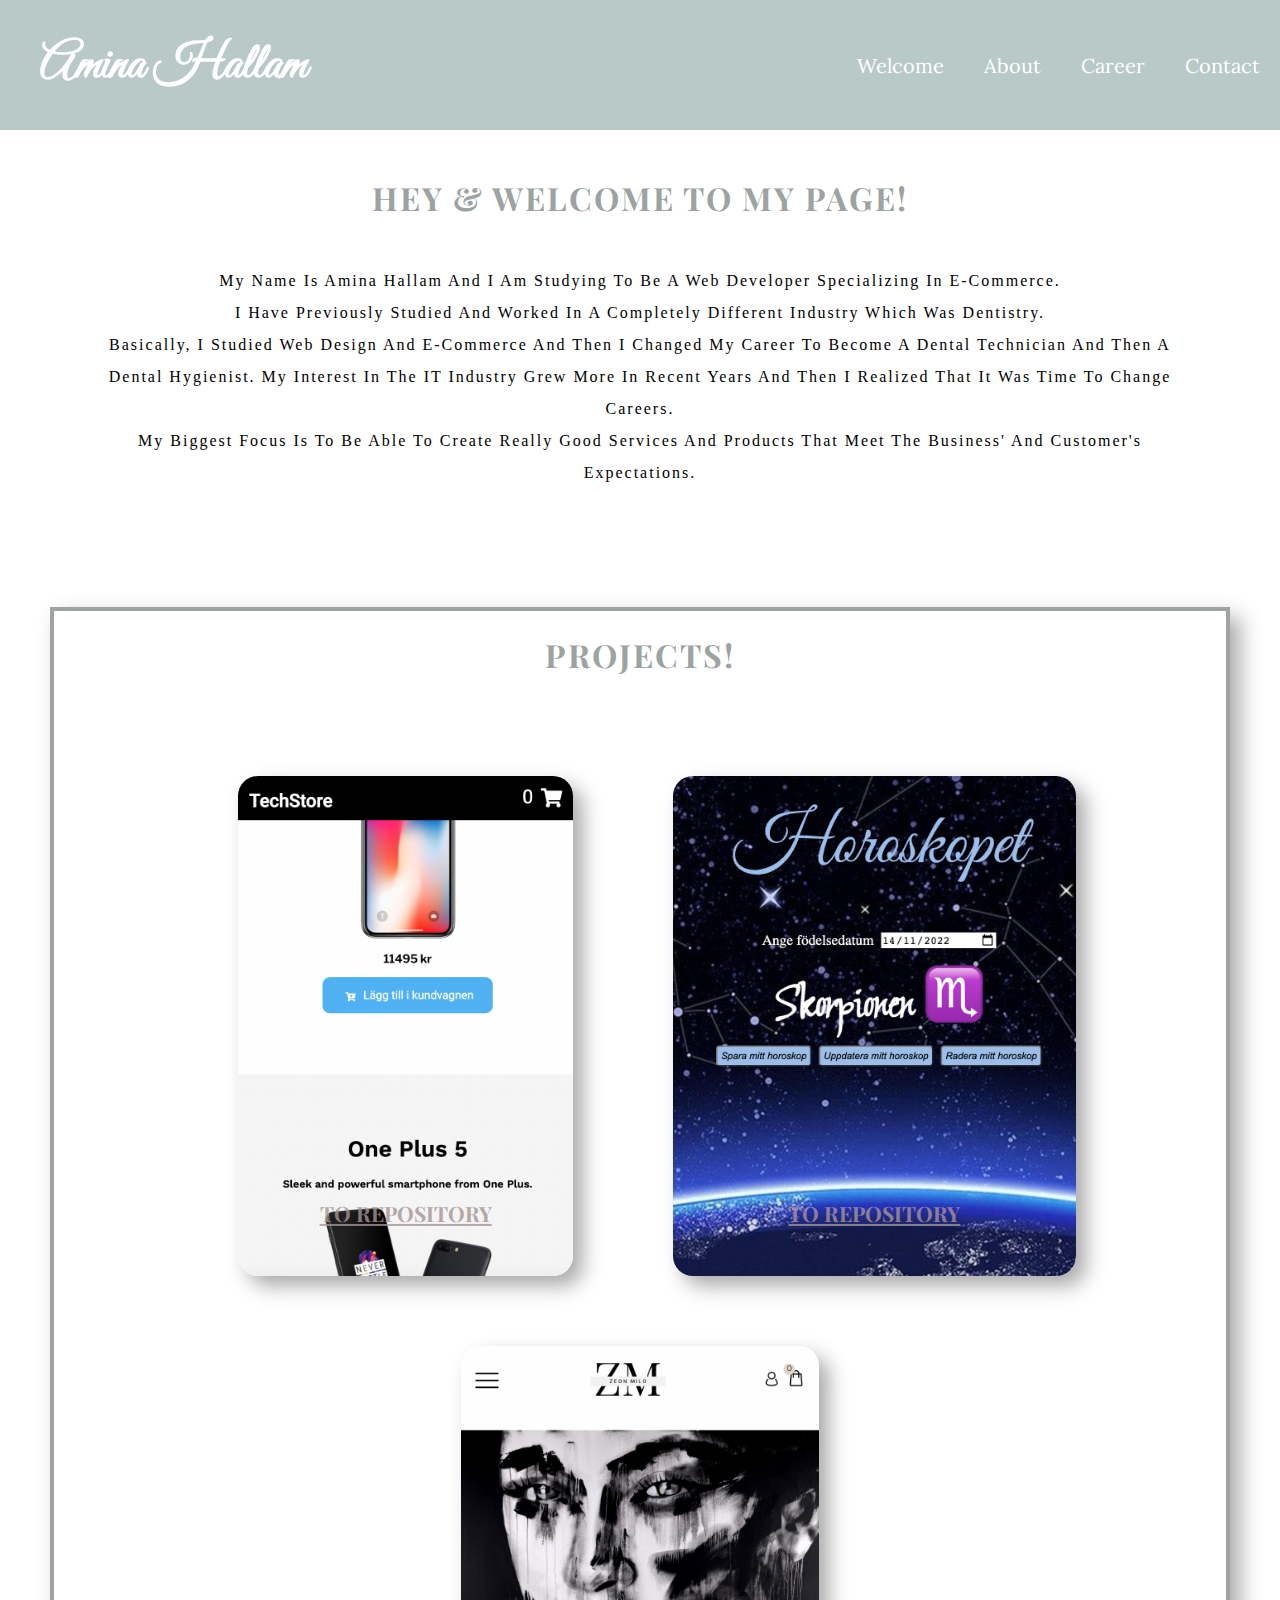
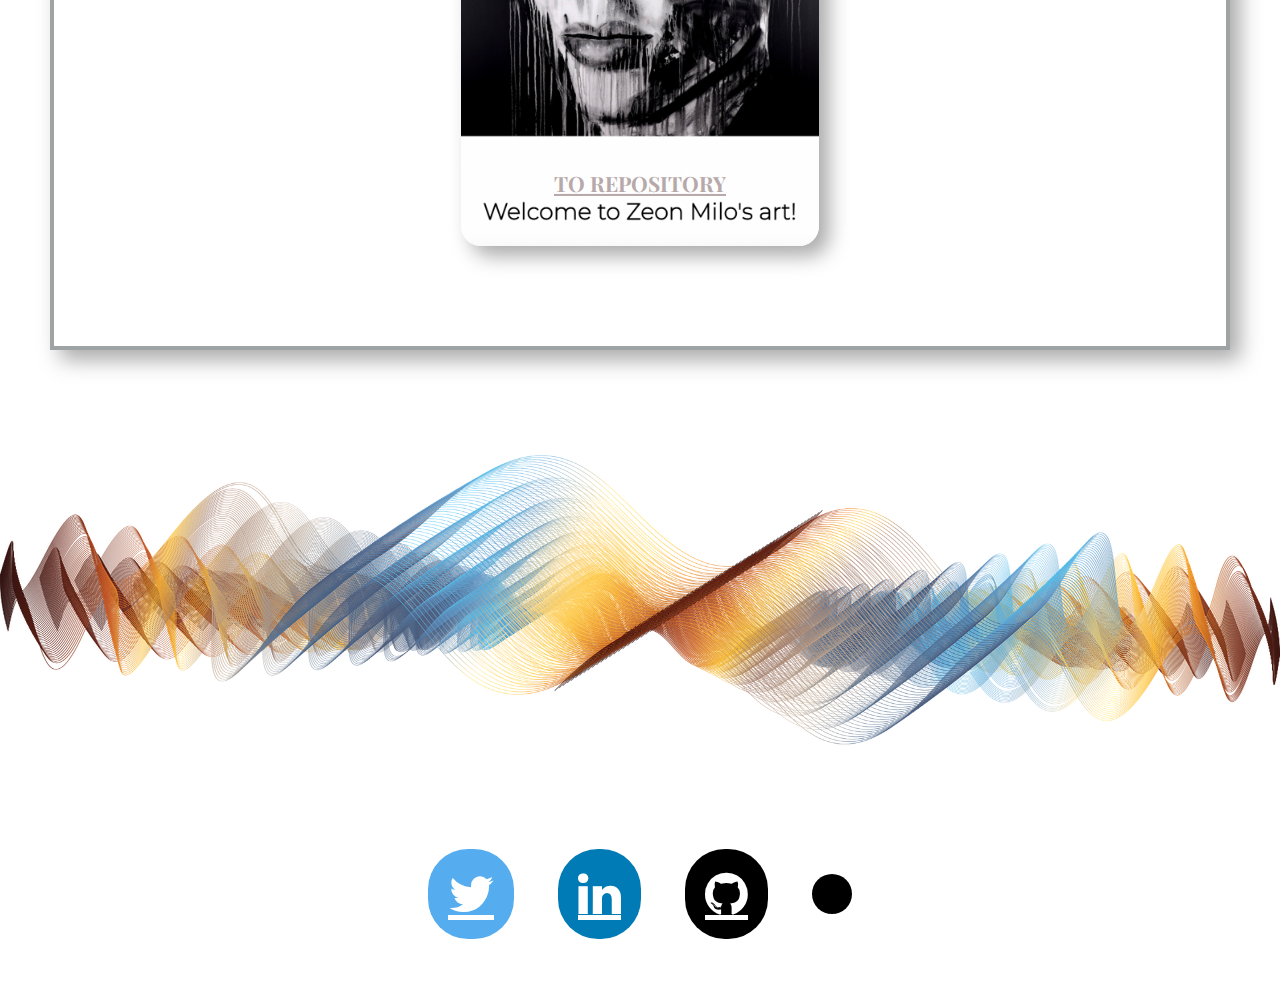
==== commit 37e62f98: "Worked-with-Responsivity" ====
--- a/index.html
+++ b/index.html
@@ -16,7 +16,9 @@
     <link rel="preconnect" href="https://fonts.googleapis.com">
     <link rel="preconnect" href="https://fonts.gstatic.com" crossorigin>
     <link href="https://fonts.googleapis.com/css2?family=Assistant:wght@300&family=Cinzel&family=Lora:ital@1&family=Roboto:wght@700&family=Shalimar&display=swap" rel="stylesheet">    
-    
+    <link rel="preconnect" href="https://fonts.googleapis.com"> 
+    <link rel="preconnect" href="https://fonts.gstatic.com" crossorigin> 
+    <link href="https://fonts.googleapis.com/css2?family=Dancing+Script:wght@500&family=Great+Vibes&display=swap" rel="stylesheet">
     <meta name="viewport" content="width=device-width, initial-scale=1.0">
 
     <link rel="stylesheet" href="https://cdnjs.cloudflare.com/ajax/libs/font-awesome/4.7.0/css/font-awesome.min.css">
@@ -24,11 +26,11 @@
 </head>
 <body>
     <header>
-        <div><a href="./index.html"><img id="name" src="./icon/namn.png" alt="Amina Hallam"></a></div>
+        <a class="headerbackground" href="./index.html" style="text-decoration: none;"><h1 id="name">Amina Hallam</h1>
     <div class="divcontainer">
         <div class="menu"><a href="./index.html" class="menu">Welcome</a></div>  
         <div class="menu"><a href="./personligt.html" class="menu">About</a></div>     
-        <div class="menu"><a href="./Portfolj.html" class="menu">career</a></div>
+        <div class="menu"><a href="./Portfolj.html" class="menu">Career</a></div>
         <div class="menu"><a href="./kontakt.html" class="menu">Contact</a></div>
     </div>
     </header>
@@ -36,7 +38,7 @@
         <section id="indexContainer">
 
             <div class="paragraf">
-                <h1 id="h1" class="valkommen">Hey & welcome to my page!</h1>
+                <h1 id="h1">Hey & welcome to my page!</h1>
 
             </div>
 
@@ -59,7 +61,7 @@
 
         <section id="indexBox">
         <div>
-            <h1 id="h1" class="valkommen">Projects!</h1>
+            <h1 id="h1">Projects!</h1>
 
         </div>
 
@@ -83,6 +85,10 @@
         </div>
         </section>
 
+        <div>
+            <img class="wavesImg" src="./icon/wavesPicture.png" alt="Waves abstract">
+        </div>
+
         
     </main>
     
@@ -91,6 +97,7 @@
             <a href="https://twitter.com/amina_hallam" target="_blank" class="fa fa-twitter"></a>
             <a href="https://www.linkedin.com/in/amina-hallam-173391160/" target="_blank" class="fa fa-linkedin"></a>
             <a href="https://github.com/AminaHallam?tab=repositories" target="_blank" class="fa fa-github"></a>
+            <a href="#6162" target="_blank" class='fab fa-discord'></a>
             
         </div>
 
--- a/style.css
+++ b/style.css
@@ -14,17 +14,26 @@
     display: flex;
     flex-wrap: wrap;
     min-height: 80px;
-    background-color: #292929;
+    background-color: #9bb4b0b3;
+    flex-grow: 5;
+}
+
+.headerbackground {
+    background-color: #9bb4b003;
+}
+
+#name {
+    font-family: 'Dancing Script', cursive;
+    font-family: 'Great Vibes', cursive;
+    font-size: 50px;
     color: white;
-    flex-grow: 5;
-}
-#name {
-     
     display: flex;
     flex-grow: 1;
     align-items: center;
     align-content: center;
     padding-left: 40px;
+    text-decoration: none;
+    text-underline-offset: none;
 }
 
 .divcontainer {
@@ -36,7 +45,7 @@
     flex-grow: 6;
     display: flex;
     min-height: 80px;
-    background-color: #292929;
+    background-color: #9bb4b003;
     color: white;
     justify-content: flex-end;
 }
@@ -52,18 +61,30 @@
     
 }
 
-.valkommen {
+#h1 {
     font-family: 'Playfair Display', serif;
     text-transform: uppercase;
     font-size: 2em; 
     letter-spacing: 2px;
-    color: #947f7fa6;
+    color: #9aa1a0f7;
     display: flex;
     flex-grow: 6;
     margin-bottom: 30px;
-    justify-content: center;
     gap: 10px; 
-    
+    justify-content: center; 
+}
+
+.valkommen {
+    margin-left: 100px;
+    font-family: 'Playfair Display', serif;
+    text-transform: uppercase;
+    font-size: 2em; 
+    letter-spacing: 2px;
+    color: #9aa1a0f7;
+    display: flex;
+    flex-grow: 6;
+    margin-bottom: 30px;
+    gap: 10px; 
 }
 
 #container {
@@ -132,7 +153,7 @@
 .secondcontainer {
     font-family: Georgia, 'Times New Roman', Times, serif;
     text-transform: uppercase;
-    color: #947f7fa1;
+    color: #9aa1a0f7;
     
 }
 
@@ -165,21 +186,21 @@
 
 #careerImg {
     width: 500px;
-    height: 350px;
+    height: 330px;
 }
 
 #thirdContainer {
     display: flex;
     flex-direction: row;
     justify-content: center;
-    align-items: center;
+    
 }
 
 #indexBox {
     font-family: Georgia, 'Times New Roman', Times, serif;
     text-transform: uppercase;
     color: #947f7fa1;
-    border: 4px solid #947f7fa1;
+    border: 4px solid #9aa1a0f7;
     margin: 50px;
     box-shadow: 10px 10px 20px #aaaaaa;
 }
@@ -201,12 +222,17 @@
 
 }
 
+.wavesImg {
+    width: 100%;
+    height: 400px;
+}
+
 
 
 input[type=text], select, textarea {
     width: 100%;
     padding: 12px;
-    border: 1px solid rgb(236, 211, 211);
+    border: 1px solid rgb(187, 184, 184);
     border-radius: 4px;
     box-sizing: border-box;
     margin-top: 6px;
@@ -216,7 +242,7 @@
   }
   
   input[type=submit] {
-    background-color: #947f7fa1;
+    background-color: #667d7ab3;
     color: white;
     padding: 12px 20px;
     border: none;
@@ -262,8 +288,7 @@
 
 .fa {  
     font-size: 40px;
-    padding: 20px;  
-    text-align: center;  
+    padding: 20px;   
     margin: 5px 2px;  
     border-radius: 40px; 
   }  
@@ -291,17 +316,30 @@
     background-color: black; 
     border-radius: 40px;
     font-size: 80px;
-    border-radius: 40px; 
     
   } 
 
+  .fa-discord {
+    color: white; 
+    background-color: black; 
+    border-radius: 40px;
+    font-size: 51px;
+    padding: 20px;   
+    margin: 5px 2px;  
+    
+  }
+
+  .fa-discord:hover {
+    background-color: #3d4246;
+    opacity: 0.85;
+  }
 
   .contactHeader {
     font-family: 'Playfair Display', serif;
     text-transform: uppercase;
     font-size: 2em; 
     letter-spacing: 2px;
-    color: #947f7fa6;
+    color: #9aa1a0f7;
     display: flex;
     flex-grow: 6;
     justify-content: center;
@@ -312,7 +350,7 @@
     display: flex;
     justify-content: center;
     object-fit: cover;
-    height: 350px;
+    height: 300px;
     box-shadow: 10px 10px 5px #aaaaaa;
     border-radius: 5px;
   }
@@ -385,7 +423,7 @@
 transform: translate(-50%, -50%);
 font-size: 18px;
 font-weight: bolder;
-color: #a48a8a;
+color: #a69494;
 
 padding: 7px 12px;
 opacity: 0.80;
@@ -395,7 +433,7 @@
 margin: 0px !important;
 }
 
-@media  screen and (max-width: 1080) {
+@media  screen and (max-width: 1095px) {
     .footer {
         width: 100%;
         height: auto;
@@ -412,9 +450,51 @@
         display: flex;
         flex-wrap: wrap;
     }
-}
+
+
+    #imgBox {
+        height: 350px;
+    }
+    
+
+}
+
+@media  screen and (max-width: 1095px) {
+    #imgBox {
+        height: 500px;
+    }
+
+    .projectsContainer {
+        flex-direction: column;
+        align-items: center;
+        flex-wrap: nowrap;
+    }
+
+
+}
+
+@media  screen and (max-width: 980px) {
+
+    #thirdContainer {
+        flex-direction: column;
+        align-items: center;
+    }
+}
+
+@media  screen and (max-width: 660px) {
+    .contactIcons {
+        gap: 50px; 
+    }
+
+}
+
+
 
 @media screen and (max-width: 630px) {
+
+    #imgBox {
+        height: 350px;
+    }
 
     .divcontainer {
         display: flex;
@@ -429,6 +509,7 @@
         margin-left: 0px;
         flex-basis: 0%;
     }
+
     .menu {
     display: flex;
     align-items: center;
@@ -440,12 +521,10 @@
     }
     
     .photo {
-        width: 120px;
         position: static;
-        margin-top: 100px;
-        margin-right: 60px;
         padding: 0; 
     }
+
     .paragraf {
         padding: 10px;
     }
@@ -473,8 +552,8 @@
         padding: 10px; 
     }
     .personligt {
-        margin: 10px; 
-        padding: 0; 
+        margin-left: 60px; 
+        margin-right: 60px; 
     }
     .karriar {
         margin: 0;
@@ -490,6 +569,104 @@
         justify-content: flex-end;
     }
 
+    #h1 {
+        font-size: 30px;
+    }
+
+    #careerImg {
+        width: 400px;
+        height: 300px;
+    }
+
+    .fa-discord {
+        font-size: 51px;
+    }
+
  }
 
+ @media screen and (max-width: 530px) {
+
+    img {
+        height: 60px;
+    }
+   
+    .contactIcons {
+        gap: 30px; 
+    }
+
+    .contactDiv {
+        height: 260px; 
+    }
+
+    .icon {
+        gap: 28px; 
+    }
+
+    .fa-discord {
+        font-size: 51px;
+    }
+
+ }
+
+
+ @media screen and (max-width: 450px) {
+
+    #imgBox {
+        height: 250px;
+    }
+
+    .icon {
+        font-size: 20px;
+        gap: 15px;
+    }
+
+    #h1 {
+        font-size: 25px;
+    }
+
+    h3 {
+        font-size: 15px;
+    }
+
+    .photo {
+        width: 80%;
+    }
+
+    #careerImg {
+        width: 350px;
+        height: 250px;
+    }
+
+    .fa-discord {
+        font-size: 19px;
+    }
+
+ }
+
+ @media screen and (max-width: 350px) {
+
+    #imgBox {
+        height: 180px;
+    }
+
+    .icon {
+        font-size: 15px;
+        gap: 10px; 
+    }
+
+    #h1 {
+        font-size: 20px;
+    }
+
+    h3 {
+        font-size: 10px;
+    }
+
+    #careerImg {
+        width: 250px;
+        height: 180px;
+    }
+
+
+ }
  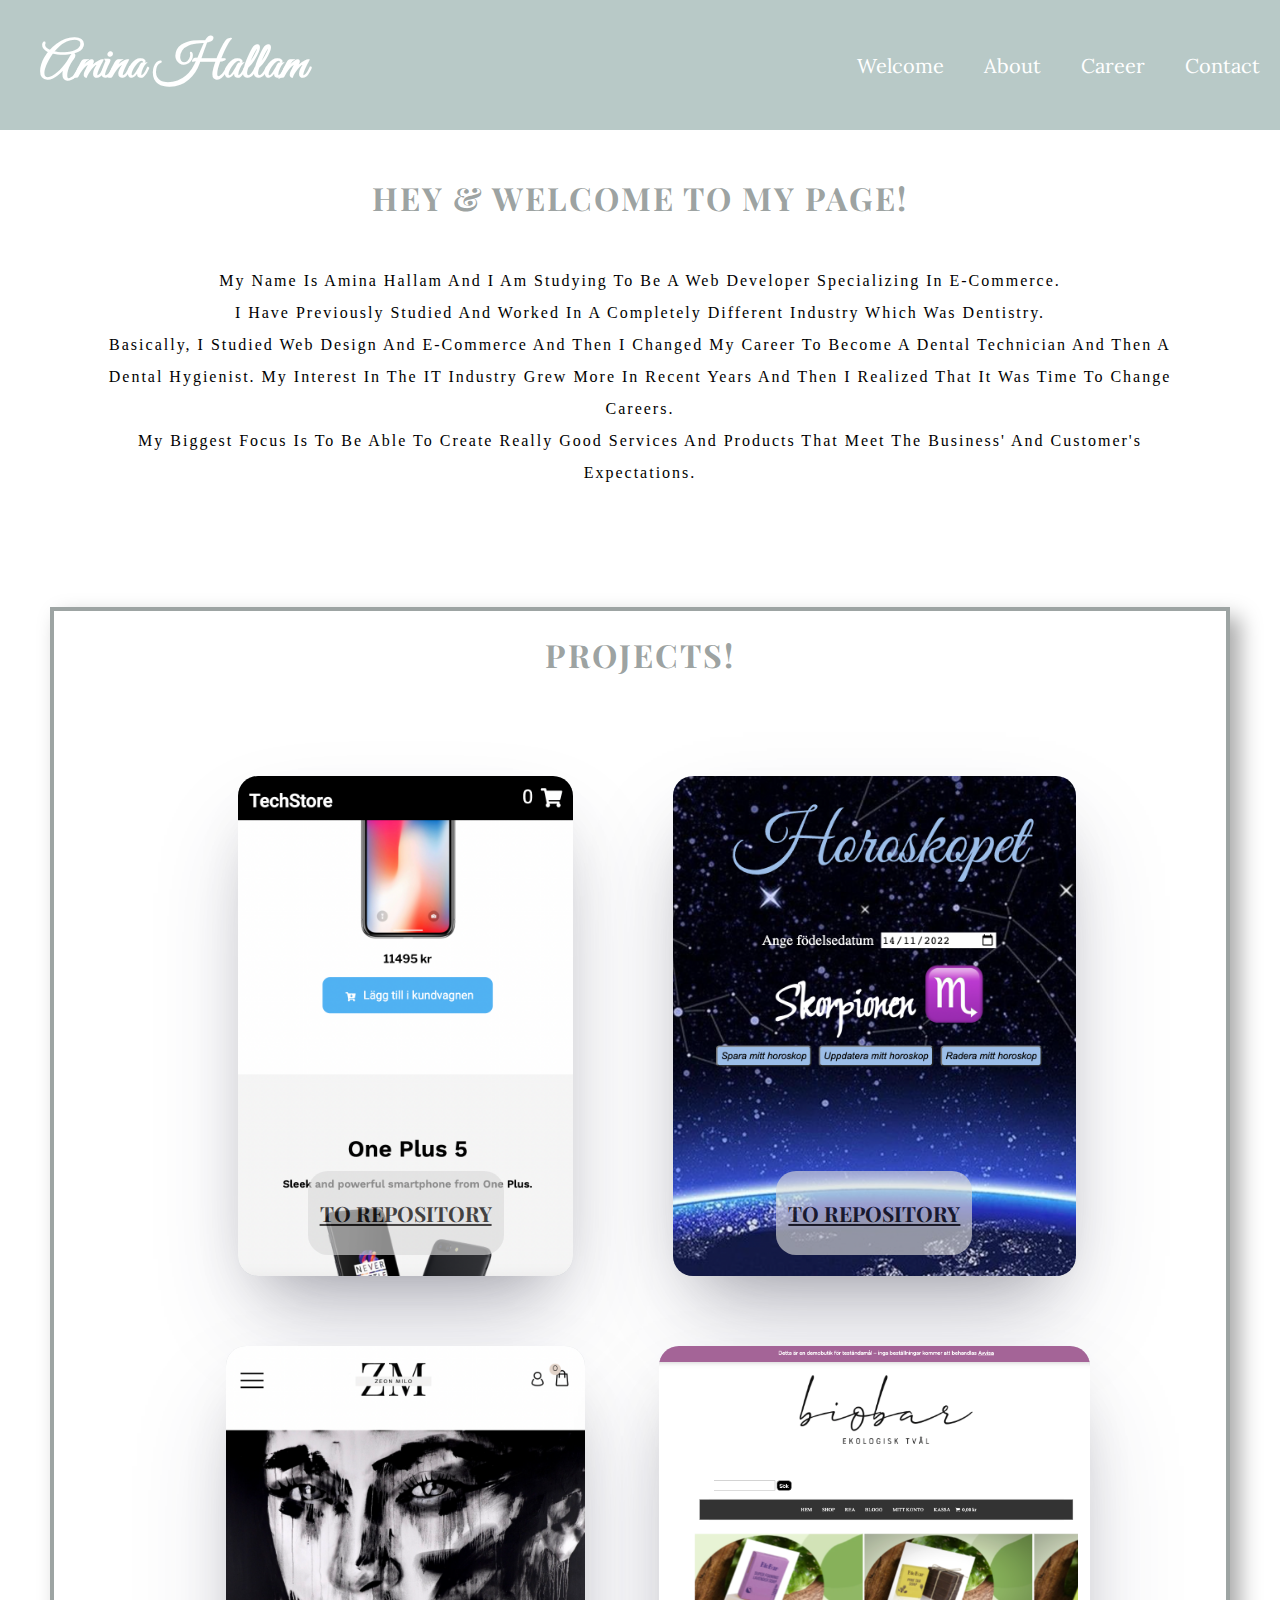
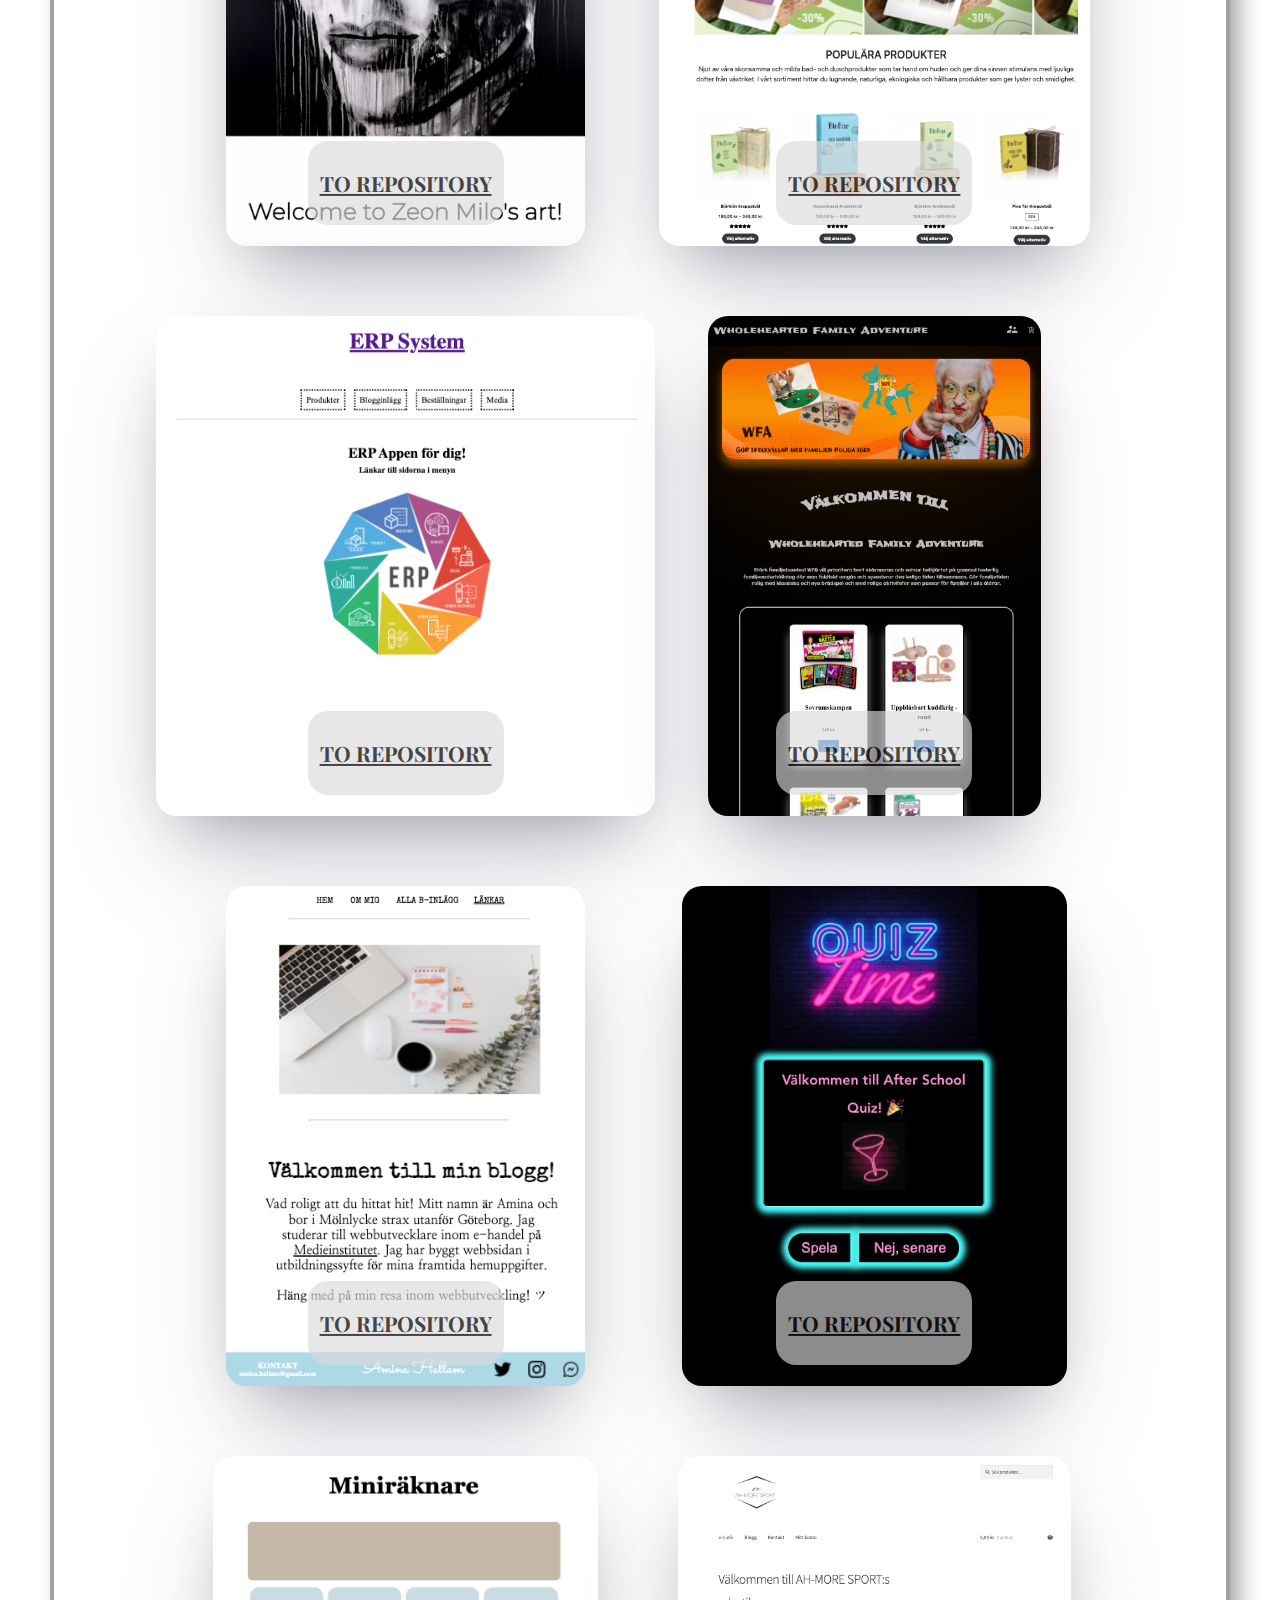
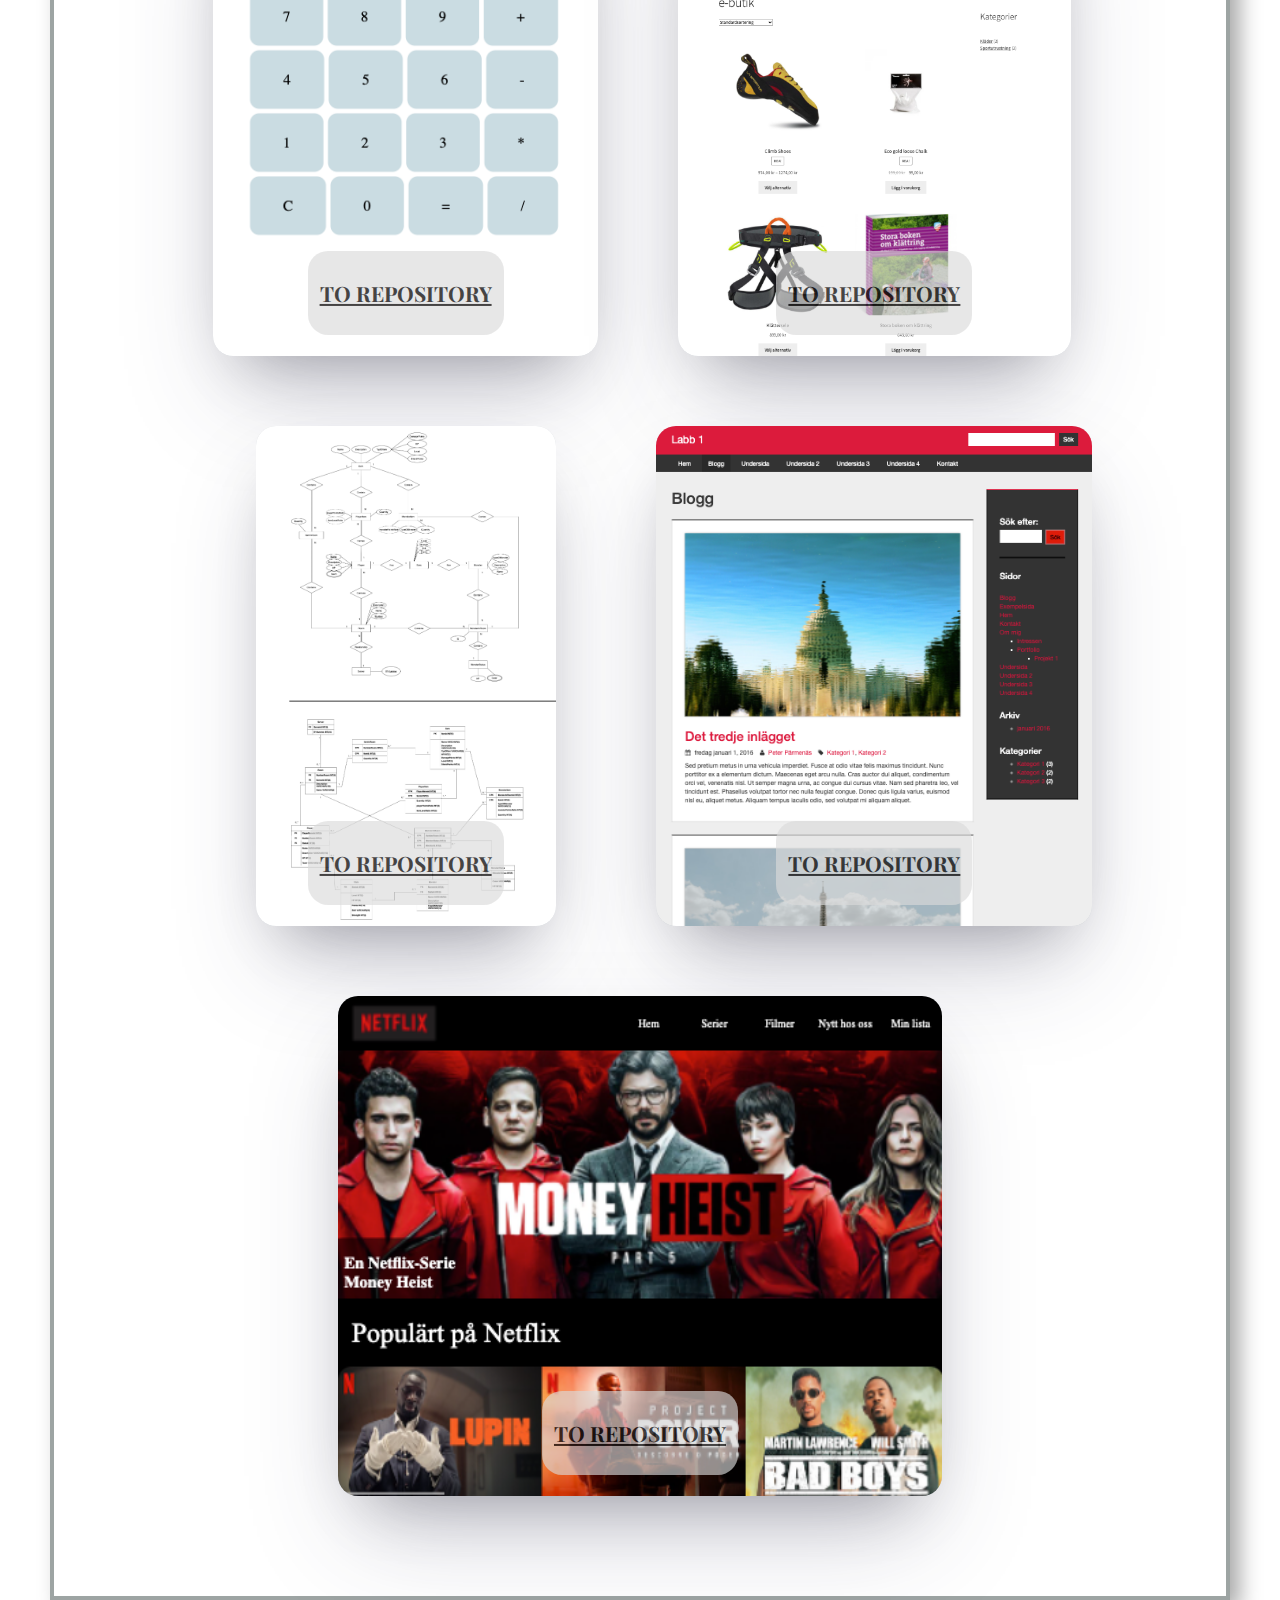
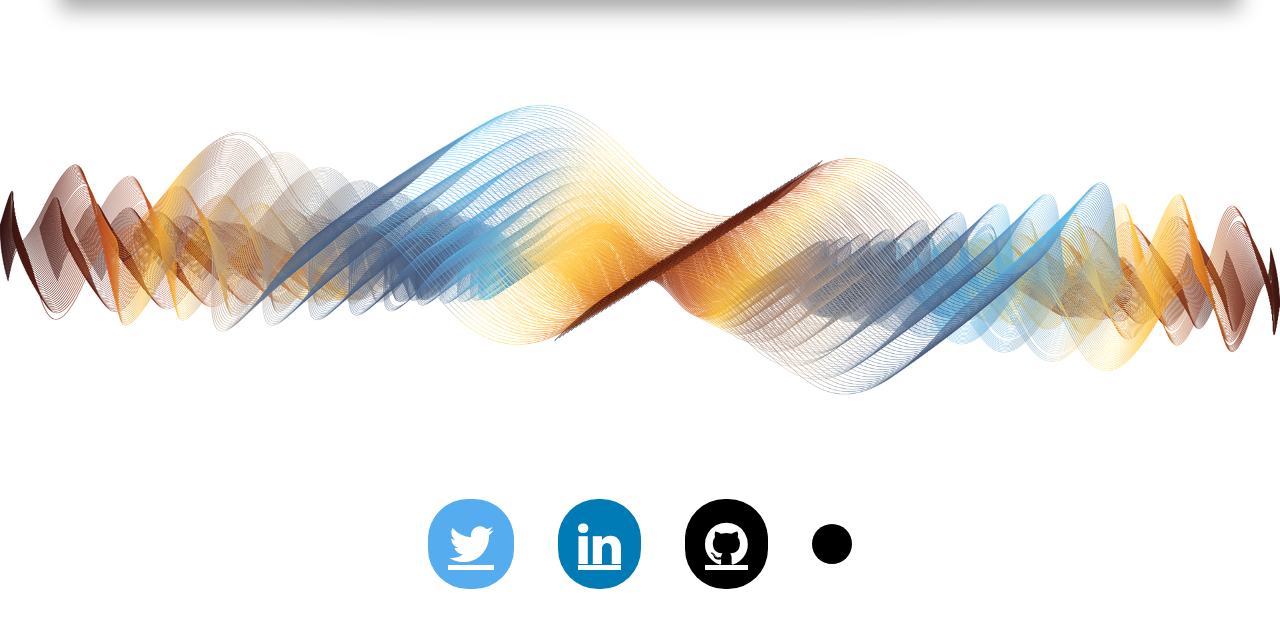
==== commit 219cd018: "some changes" ====
--- a/index.html
+++ b/index.html
@@ -79,7 +79,46 @@
                 <img id="imgBox" src="./project/zeonMilo.png" alt="Zeon Milo">
                 <a class="centered" href="https://github.com/AminaHallam/Webshop" target="_blank"><h3>To repository</h3></a>             
             </div>
-            
+            <div class="imgContainer" id="projectImage">
+                <img id="imgBox" src="./project/Biobar.png" alt="BioBar">
+                <a class="centered" href="https://github.com/AminaHallam/wordpress-webshop" target="_blank"><h3>To repository</h3></a>             
+            </div>
+            <div class="imgContainer" id="projectImage">
+                <img id="imgBox" src="./project/erp.png" alt="ERP-system">
+                <a class="centered" href="https://github.com/AminaHallam/erp" target="_blank"><h3>To repository</h3></a>             
+            </div>
+            <div class="imgContainer" id="projectImage">
+                <img id="imgBox" src="./project/wfa.png" alt="WFA">
+                <a class="centered" href="https://github.com/AminaHallam/React-router" target="_blank"><h3>To repository</h3></a>             
+            </div>
+            <div class="imgContainer" id="projectImage">
+                <img id="imgBox" src="./project/Blog.png" alt="Blog">
+                <a class="centered" href="https://github.com/AminaHallam/HomeWork-Blog" target="_blank"><h3>To repository</h3></a>             
+            </div>
+            <div class="imgContainer" id="projectImage">
+                <img id="imgBox" src="./project/quiz.png" alt="Quiz">
+                <a class="centered" href="https://github.com/AminaHallam/Twisted-Stories" target="_blank"><h3>To repository</h3></a>             
+            </div>
+            <div class="imgContainer" id="projectImage">
+                <img id="imgBox" src="./project/calculator.png" alt="Calculator">
+                <a class="centered" href="https://github.com/AminaHallam/Calculator" target="_blank"><h3>To repository</h3></a>             
+            </div>
+            <div class="imgContainer" id="projectImage">
+                <img id="imgBox" src="./project/ah-sport.png" alt="AH-Sport">
+                <a class="centered" href="https://github.com/AminaHallam/labb2-AH" target="_blank"><h3>To repository</h3></a>             
+            </div>
+            <div class="imgContainer" id="projectImage">
+                <img id="imgBox" src="./project/ER-diagram.png" alt="Gamingsoft">
+                <a class="centered" href="https://github.com/AminaHallam/Gamingsoft" target="_blank"><h3>To repository</h3></a>             
+            </div>
+            <div class="imgContainer" id="projectImage">
+                <img id="imgBox" src="./project/labb1.png" alt="Wordpress">
+                <a class="centered" href="https://github.com/AminaHallam/labb-1" target="_blank"><h3>To repository</h3></a>             
+            </div>
+            <div class="imgContainer" id="projectImage">
+                <img id="imgBox" src="./project/netflix.png" alt="Netflix">
+                <a class="centered" href="https://github.com/AminaHallam/Netflix-Layout" target="_blank"><h3>To repository</h3></a>             
+            </div>
         </div>
 
         </div>
--- a/style.css
+++ b/style.css
@@ -141,6 +141,7 @@
     border-radius: 100px;
     flex-wrap: nowrap;
     box-shadow: 10px 10px 20px #afa9a9;
+    
 }
 
 
@@ -351,7 +352,7 @@
     justify-content: center;
     object-fit: cover;
     height: 300px;
-    box-shadow: 10px 10px 5px #aaaaaa;
+    box-shadow: 0px 10px 5px #aaaaaa;
     border-radius: 5px;
   }
 
@@ -394,7 +395,8 @@
   #imgBox {
     object-fit: cover;
     height: 500px;
-    box-shadow: 10px 10px 20px #aaaaaa;
+    /* box-shadow: 10px 10px 20px #aaaaaa; */
+    box-shadow: rgba(50, 50, 93, 0.25) 0px 50px 100px -20px, rgba(0, 0, 0, 0.3) 0px 30px 60px -30px, rgba(10, 37, 64, 0.35) 0px -2px 6px 0px inset;
     
     border-radius: 20px;
     transition: all 0.2s ease-in;
@@ -423,7 +425,9 @@
 transform: translate(-50%, -50%);
 font-size: 18px;
 font-weight: bolder;
-color: #a69494;
+color: #171515;
+background-color: #dbdbdbcc;
+border-radius: 20px;
 
 padding: 7px 12px;
 opacity: 0.80;
